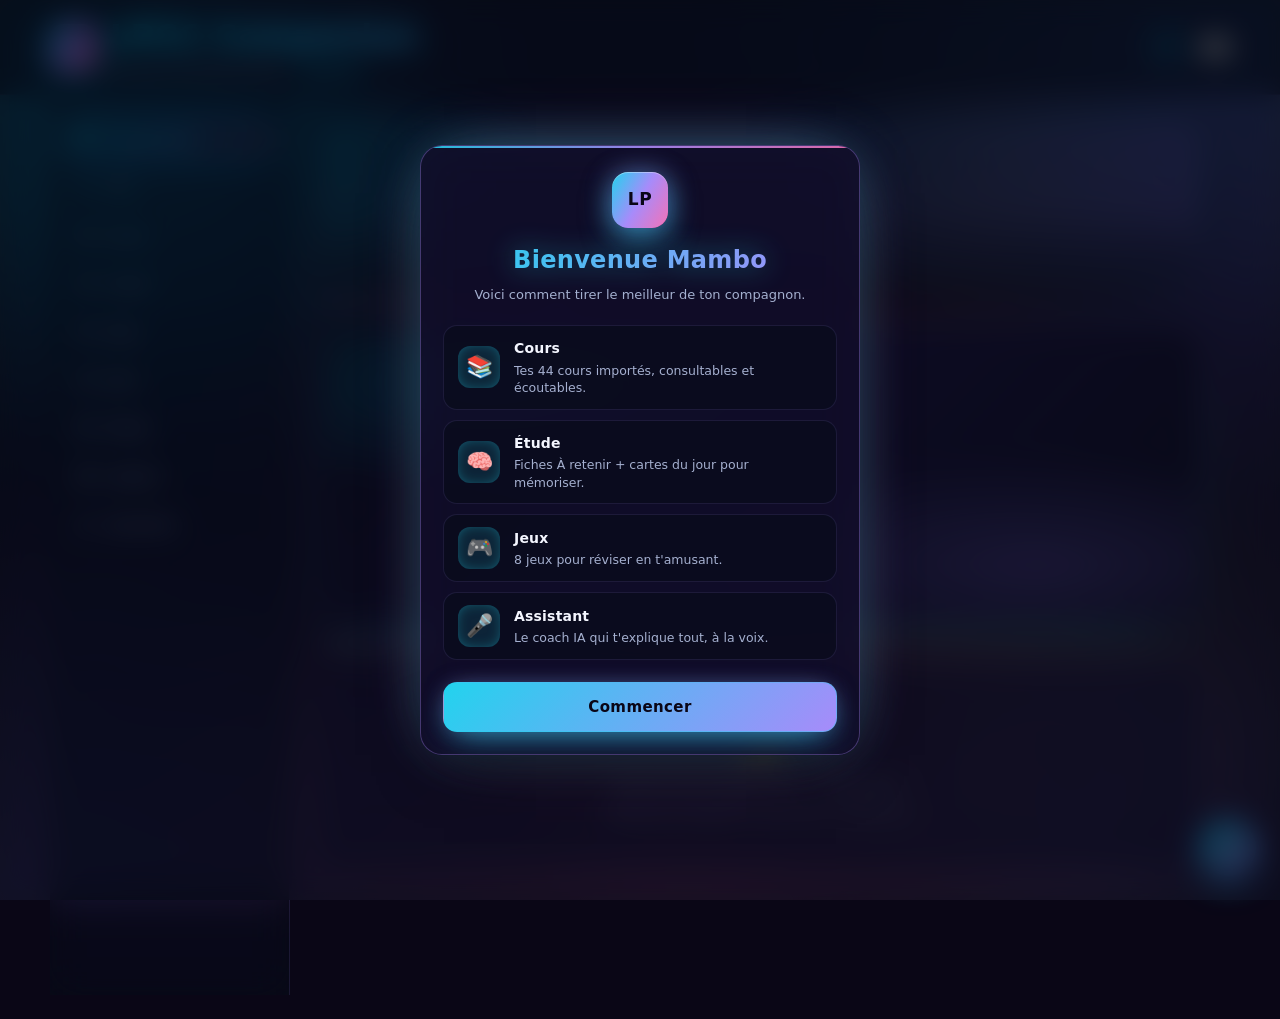
==== index.html @ bee1002f "feat: remplacer le hero SVG par un carrousel cinéma animé" ====
<!DOCTYPE html>
<html lang="fr">
<head>
<meta charset="UTF-8">
<meta name="viewport" content="width=device-width, initial-scale=1.0, viewport-fit=cover">
<meta name="theme-color" content="#070c17">
<title>LPCC Companion</title>
<link rel="stylesheet" href="style.css">
</head>
<body>

<div class="bg-fx" aria-hidden="true">
  <div class="aurora"></div>
  <div class="orb orb-1"></div>
  <div class="orb orb-2"></div>
  <div class="orb orb-3"></div>
  <div class="orb orb-4"></div>
  <div class="halo halo-1"></div>
  <div class="halo halo-2"></div>
  <div class="particles"></div>
</div>

<header>
  <div class="head-row">
    <div class="logo">LP</div>
    <div class="head-titles">
      <h1>LPCC Companion</h1>
      <div class="sub">
        <span id="todayDate">—</span>
        <span class="dot-sep">•</span>
        <span class="clock mono" id="clock">--:--:--</span>
      </div>
    </div>
    <button id="helpBtn" class="help-btn" title="Comment ça marche ?" aria-label="Comment ça marche ?">?</button>
    <button id="logoutBtn" class="logout-btn" title="Se déconnecter" aria-label="Se déconnecter">⏻</button>
  </div>
</header>

<!-- ============ MODALE BIENVENUE / GUIDE ============ -->
<div class="welcome-overlay" id="welcomeOverlay" aria-hidden="true">
  <div class="welcome-card" role="dialog" aria-modal="true" aria-labelledby="welcomeTitle">
    <div class="welcome-logo">LP</div>
    <h2 class="welcome-title" id="welcomeTitle">Bienvenue Mambo</h2>
    <p class="welcome-sub">Voici comment tirer le meilleur de ton compagnon.</p>
    <div class="welcome-steps">
      <div class="welcome-step">
        <div class="welcome-step-ico">📚</div>
        <div class="welcome-step-body">
          <div class="welcome-step-title">Cours</div>
          <div class="welcome-step-desc">Tes 44 cours importés, consultables et écoutables.</div>
        </div>
      </div>
      <div class="welcome-step">
        <div class="welcome-step-ico">🧠</div>
        <div class="welcome-step-body">
          <div class="welcome-step-title">Étude</div>
          <div class="welcome-step-desc">Fiches À retenir + cartes du jour pour mémoriser.</div>
        </div>
      </div>
      <div class="welcome-step">
        <div class="welcome-step-ico">🎮</div>
        <div class="welcome-step-body">
          <div class="welcome-step-title">Jeux</div>
          <div class="welcome-step-desc">8 jeux pour réviser en t'amusant.</div>
        </div>
      </div>
      <div class="welcome-step">
        <div class="welcome-step-ico">🎤</div>
        <div class="welcome-step-body">
          <div class="welcome-step-title">Assistant</div>
          <div class="welcome-step-desc">Le coach IA qui t'explique tout, à la voix.</div>
        </div>
      </div>
    </div>
    <button class="btn welcome-start" id="welcomeStartBtn">Commencer</button>
  </div>
</div>

<div class="app">
<nav>
  <div class="nav-inner">
    <button class="nav-btn active" data-tab="today">
      <span class="ni"><svg viewBox="0 0 24 24" fill="none" stroke="currentColor" stroke-width="1.8" stroke-linecap="round" stroke-linejoin="round"><rect x="4" y="3" width="16" height="14" rx="3"/><path d="M4 11h16"/><circle cx="8.5" cy="14" r="1"/><circle cx="15.5" cy="14" r="1"/><path d="M8 21l2-4M16 21l-2-4"/></svg></span>
      Aujourd'hui
    </button>
    <button class="nav-btn" data-tab="evening">
      <span class="ni"><svg viewBox="0 0 24 24" fill="none" stroke="currentColor" stroke-width="1.8" stroke-linecap="round" stroke-linejoin="round"><path d="M21 12.8A9 9 0 1 1 11.2 3a7 7 0 0 0 9.8 9.8z"/></svg></span>
      Soir
    </button>
    <button class="nav-btn" data-tab="courses">
      <span class="ni"><svg viewBox="0 0 24 24" fill="none" stroke="currentColor" stroke-width="1.8" stroke-linecap="round" stroke-linejoin="round"><path d="M4 5a2 2 0 0 1 2-2h12a2 2 0 0 1 2 2v14a2 2 0 0 1-2 2H6a2 2 0 0 1-2-2z"/><path d="M8 7h8M8 11h8M8 15h5"/></svg></span>
      Cours
    </button>
    <button class="nav-btn" data-tab="coach">
      <span class="ni"><svg viewBox="0 0 24 24" fill="none" stroke="currentColor" stroke-width="1.8" stroke-linecap="round" stroke-linejoin="round"><circle cx="12" cy="12" r="9"/><path d="M15.5 8.5l-2 5-5 2 2-5z"/></svg></span>
      Coach
    </button>
    <button class="nav-btn" data-tab="quiz">
      <span class="ni"><svg viewBox="0 0 24 24" fill="none" stroke="currentColor" stroke-width="1.8" stroke-linecap="round" stroke-linejoin="round"><path d="M9 9a3 3 0 1 1 4 2.8c-.8.4-1 1-1 1.7v.5"/><circle cx="12" cy="17.5" r=".6" fill="currentColor"/><circle cx="12" cy="12" r="9"/></svg></span>
      Quiz
    </button>
    <button class="nav-btn" data-tab="games">
      <span class="ni"><svg viewBox="0 0 24 24" fill="none" stroke="currentColor" stroke-width="1.8" stroke-linecap="round" stroke-linejoin="round"><rect x="2" y="7" width="20" height="11" rx="4"/><path d="M7 12h3M8.5 10.5v3"/><circle cx="16" cy="11" r=".8" fill="currentColor"/><circle cx="18" cy="13.5" r=".8" fill="currentColor"/></svg></span>
      Jeux
    </button>
    <button class="nav-btn" data-tab="etude">
      <span class="ni"><svg viewBox="0 0 24 24" fill="none" stroke="currentColor" stroke-width="1.8" stroke-linecap="round" stroke-linejoin="round"><path d="M4 5a2 2 0 0 1 2-2h12a2 2 0 0 1 2 2v14a2 2 0 0 1-2 2H6a2 2 0 0 1-2-2z"/><path d="M8 7h8M8 11h8M8 15h5"/></svg></span>
      Étude
    </button>
    <button class="nav-btn" data-tab="anglais">
      <span class="ni"><svg viewBox="0 0 24 24" fill="none" stroke="currentColor" stroke-width="1.8" stroke-linecap="round" stroke-linejoin="round"><circle cx="12" cy="12" r="9"/><path d="M3 12h18M12 3a14 14 0 0 1 0 18M12 3a14 14 0 0 0 0 18"/></svg></span>
      Anglais
    </button>
    <button class="nav-btn" data-tab="assistant">
      <span class="ni"><svg viewBox="0 0 24 24" fill="none" stroke="currentColor" stroke-width="1.8" stroke-linecap="round" stroke-linejoin="round"><path d="M21 11.5a8.4 8.4 0 0 1-9 8.4 9.9 9.9 0 0 1-3.8-.8L3 21l1.9-4.6A8.4 8.4 0 0 1 12 3.1a8.4 8.4 0 0 1 9 8.4z"/><path d="M8.5 11.5h.01M12 11.5h.01M15.5 11.5h.01"/></svg></span>
      Assistant
    </button>
  </div>
</nav>

<main>
  <!-- ============ AUJOURD'HUI ============ -->
  <section class="tab active" id="tab-today">
    <p class="tab-desc">Ton emploi du temps du jour, en direct.</p>
    <div id="heroZone"></div>
    <div class="cinema" id="cinemaHero">
      <div class="cinema-glow"></div>
      <div class="cinema-track">
        <div class="cine-slide">
          <div class="cine-hello" id="cineHello">Bonjour</div>
          <div class="cine-name">Mambo</div>
        </div>
        <div class="cine-slide">
          <div class="cine-big">BIENVENUE</div>
          <div class="cine-sub">sur LPCC Companion</div>
        </div>
        <div class="cine-slide">
          <div class="cine-big">LE BT EN TLT</div>
          <div class="cine-sub">doit être un succès</div>
        </div>
        <div class="cine-slide">
          <div class="cine-big">GDE</div>
          <div class="cine-sub">réussite au BT</div>
        </div>
        <div class="cine-slide cine-final">
          <div class="cine-motto">UNION · DISCIPLINE · MARASSE</div>
        </div>
      </div>
    </div>
    <p class="section-title">Ligne du jour</p>
    <div id="todayContent"></div>
  </section>

  <!-- ============ SOIR ============ -->
  <section class="tab" id="tab-evening">
    <p class="tab-desc">Prépare tes cours de demain en quelques minutes.</p>
    <div class="tomorrow-head">
      <div class="day" id="tomorrowDay">Demain</div>
      <div class="tag">Préparation</div>
    </div>
    <div id="eveningContent"></div>
  </section>

  <!-- ============ COURS ============ -->
  <section class="tab" id="tab-courses">
    <p class="tab-desc">Retrouve et lis tous tes cours importés.</p>
    <div class="search-wrap">
      <span class="ico"><svg viewBox="0 0 24 24" fill="none" stroke="currentColor" stroke-width="2" stroke-linecap="round" stroke-linejoin="round"><circle cx="11" cy="11" r="7"/><path d="M21 21l-4.3-4.3"/></svg></span>
      <input type="search" id="searchInput" placeholder="Rechercher une matière ou un sigle…" autocomplete="off">
    </div>
    <div id="coursesContent"></div>
  </section>

  <!-- ============ COACH ============ -->
  <section class="tab" id="tab-coach">
    <p class="tab-desc">Calcule tes taxes douanières et convertis les devises.</p>
    <p class="section-title">Simulateur de liquidation douanière</p>
    <div class="card">
      <div class="field">
        <label for="fob">Valeur FOB (FCFA)</label>
        <input type="number" id="fob" inputmode="decimal" placeholder="0" min="0">
      </div>
      <div class="grid-2">
        <div class="field">
          <label for="fret">Fret (FCFA)</label>
          <input type="number" id="fret" inputmode="decimal" placeholder="0" min="0">
        </div>
        <div class="field">
          <label for="assurance">Assurance (FCFA)</label>
          <input type="number" id="assurance" inputmode="decimal" placeholder="0" min="0">
        </div>
      </div>
      <button class="btn" id="calcBtn">Calculer</button>
      <button class="btn ghost" id="resetBtn">Réinitialiser</button>
      <div class="score-line">
        <span>Calculs effectués</span>
        <span><b id="calcCount">0</b></span>
      </div>
      <div class="result" id="dutyResult"></div>
    </div>

    <p class="section-title">Convertisseur FCFA</p>
    <div class="card">
      <div class="field">
        <label for="convAmount">Montant</label>
        <input type="number" id="convAmount" inputmode="decimal" placeholder="0" min="0">
      </div>
      <div class="grid-2">
        <div class="field">
          <label for="convFrom">Devise source</label>
          <input type="text" id="convFrom" value="EUR" readonly style="text-align:center">
        </div>
        <div class="field">
          <label for="convTo">Devise cible</label>
          <input type="text" id="convTo" value="FCFA" readonly style="text-align:center">
        </div>
      </div>
      <div class="grid-2">
        <button class="btn" id="convEurBtn" style="font-size:13px">EUR → FCFA</button>
        <button class="btn" id="convUsdBtn" style="font-size:13px">USD → FCFA</button>
      </div>
      <div class="conv-out" id="convOut" style="display:none">
        <div class="big" id="convBig">—</div>
        <div class="small" id="convSmall"></div>
      </div>
    </div>
  </section>

  <!-- ============ QUIZ ============ -->
  <section class="tab" id="tab-quiz">
    <p class="tab-desc">Teste-toi par matière et suis ta progression.</p>
    <p class="section-title">Quiz par matière</p>
    <div id="quizZone"></div>
  </section>

  <!-- ============ JEUX ============ -->
  <section class="tab" id="tab-games">
    <p class="tab-desc">8 jeux pour réviser en t'amusant.</p>
    <p class="section-title">Jeux</p>
    <div id="gamesContent"></div>
  </section>

  <!-- ============ ÉTUDE ============ -->
  <section class="tab" id="tab-etude">
    <p class="tab-desc">Fiches À retenir, cartes du jour et suivi de ta maîtrise.</p>
    <p class="section-title">Suivi</p>
    <div id="suiviZone"></div>

    <p class="section-title">Cartes — Répétition espacée</p>
    <div id="flashcardsZone"></div>

    <p class="section-title">Étude — À retenir</p>
    <div class="card">
      <div class="field">
        <label for="etudeMatiere">Matière</label>
        <select id="etudeMatiere" class="etude-select">
          <option value="">— Matière —</option>
        </select>
      </div>
      <div class="field">
        <label for="etudeCours">Cours</label>
        <select id="etudeCours" class="etude-select">
          <option value="">— Choisis un cours —</option>
        </select>
      </div>
    </div>
    <div id="etudeContent"></div>

    <p class="section-title">Cartes — Répétition espacée</p>
    <div class="card">
      <div class="flash-head">
        <div class="flash-info">
          <div class="flash-title">🃏 Cartes du jour</div>
          <div class="flash-sub" id="flashDueCount">—</div>
        </div>
        <button class="btn btn-ai flash-start" id="flashStartBtn">Commencer</button>
      </div>
    </div>
    <div id="flashcardsZone"></div>
  </section>

  <!-- ============ ANGLAIS ============ -->
  <section class="tab" id="tab-anglais">
    <p class="tab-desc">Vocabulaire visuel de la filière Transport &amp; Logistique.</p>
    <p class="section-title">Thèmes</p>
    <div class="vocab-themes" id="vocabThemes"></div>
    <div class="vocab-exo-bar">
      <button class="btn btn-ai" id="vocabExoBtn">🎯 Exercice</button>
      <div class="vocab-score" id="vocabScore">Score : <b>0</b> / 0</div>
    </div>
    <div id="vocabExoZone"></div>
    <div class="vocab-grid" id="vocabGrid"></div>
  </section>

  <!-- ============ ASSISTANT ============ -->
  <section class="tab" id="tab-assistant">
    <p class="tab-desc">Pose ta question au coach IA, à l'écrit ou à la voix.</p>
    <div class="assistant-head">
      <div class="assistant-title">
        <span class="assistant-ico"><svg viewBox="0 0 24 24" fill="none" stroke="currentColor" stroke-width="1.8" stroke-linecap="round" stroke-linejoin="round"><path d="M21 11.5a8.4 8.4 0 0 1-9 8.4 9.9 9.9 0 0 1-3.8-.8L3 21l1.9-4.6A8.4 8.4 0 0 1 12 3.1a8.4 8.4 0 0 1 9 8.4z"/><path d="M8.5 11.5h.01M12 11.5h.01M15.5 11.5h.01"/></svg></span>
        <div>
          <h2>Coach IA — DeepSeek</h2>
          <p>Pose ta question sur la filière Transport &amp; Logistique</p>
        </div>
      </div>
    </div>

    <div class="chat-card">
      <div class="chat-toolbar">
        <div class="vitesse-group" role="group" aria-label="Vitesse de lecture">
          <span class="vitesse-label">Voix off</span>
          <button class="vitesse-btn" data-vitesse="0.5">0,5×</button>
          <button class="vitesse-btn active" data-vitesse="1">1×</button>
          <button class="vitesse-btn" data-vitesse="2">2×</button>
        </div>
        <button class="stop-btn" id="chatStop" title="Arrêter la lecture" aria-label="Arrêter la lecture">⏹ Stop</button>
      </div>

      <div id="chatMessages" class="chat-messages" aria-live="polite"></div>

      <div class="chat-input-wrap">
        <textarea id="chatInput" rows="2" placeholder="Écris ta question… (Entrée pour envoyer, Maj+Entrée pour un saut de ligne)" autocomplete="off"></textarea>
        <button id="chatSend" class="chat-send" title="Envoyer" aria-label="Envoyer">➤</button>
      </div>
    </div>
  </section>
</main>
</div>

<script src="app.js"></script>
<button id="voixFlottante" class="voix-flottante" title="Écouter cette page">🔊</button>
</body>
</html>
---- style.css ----
:root{
    --bg:#0a0616;
    --bg-2:#120a24;
    --card:rgba(24,16,48,.62);
    --card-solid:#181030;
    --card-2:rgba(30,20,58,.72);
    --accent:#22d3ee;
    --accent-2:#a78bfa;
    --accent-3:#f472b6;
    --accent-4:#fbbf24;
    --accent-glow:rgba(34,211,238,.4);
    --text:#f4f6ff;
    --muted:#a5b0d0;
    --amber:#fbbf24;
    --green:#34d399;
    --rose:#f472b6;
    --line:rgba(167,139,250,.22);
    --line-soft:rgba(167,139,250,.12);
    --radius:22px;
    --radius-sm:14px;
    --mono:ui-monospace,SFMono-Regular,Menlo,Consolas,"Liberation Mono",monospace;
    --sans:system-ui,-apple-system,"Segoe UI",Roboto,Helvetica,Arial,sans-serif;
    --shadow:0 24px 60px -24px rgba(0,0,0,.75);
    --shadow-glow:0 0 40px rgba(34,211,238,.35);
    --grad-main:linear-gradient(120deg,#22d3ee 0%,#a78bfa 50%,#f472b6 100%);
    --grad-soft:linear-gradient(120deg,rgba(34,211,238,.18),rgba(167,139,250,.18),rgba(244,114,182,.18));
  }
  *{box-sizing:border-box;-webkit-tap-highlight-color:transparent}
  html,body{margin:0;padding:0}
  html{scroll-behavior:smooth}
  body{
    background:var(--bg);
    color:var(--text);
    font-family:var(--sans);
    font-size:15px;
    line-height:1.55;
    min-height:100vh;
    padding-bottom:calc(88px + env(safe-area-inset-bottom));
    background-image:
      radial-gradient(1000px 600px at 100% 0%,rgba(34,211,238,.22),transparent 60%),
      radial-gradient(900px 700px at 0% 100%,rgba(167,139,250,.22),transparent 60%),
      radial-gradient(700px 500px at 50% 45%,rgba(244,114,182,.14),transparent 65%),
      linear-gradient(120deg,#0a0616 0%,#120a24 25%,#1a0f33 50%,#120a24 75%,#0a0616 100%);
    background-size:100% 100%,100% 100%,100% 100%,400% 400%;
    background-attachment:fixed;
    animation:shiftBg 40s linear infinite;
    overflow-x:hidden;
  }
  /* Grille subtile en overlay */
  body::before{
    content:"";position:fixed;inset:0;z-index:0;pointer-events:none;
    background-image:
      linear-gradient(rgba(167,139,250,.05) 1px,transparent 1px),
      linear-gradient(90deg,rgba(167,139,250,.05) 1px,transparent 1px);
    background-size:48px 48px;
    mask-image:radial-gradient(circle at 50% 30%,#000 0%,transparent 75%);
    -webkit-mask-image:radial-gradient(circle at 50% 30%,#000 0%,transparent 75%);
    opacity:.6;
  }
  /* ===== Fond « wouah » : aurore + orbes + halos + particules ===== */
  .bg-fx{position:fixed;inset:0;z-index:0;pointer-events:none;overflow:hidden}

  /* Aurore boréale en dégradés flous */
  .aurora{
    position:absolute;inset:-25%;filter:blur(72px);opacity:.62;
    background:
      radial-gradient(42% 50% at 18% 22%,rgba(34,211,238,.5),transparent 62%),
      radial-gradient(38% 46% at 82% 28%,rgba(167,139,250,.5),transparent 62%),
      radial-gradient(46% 56% at 52% 82%,rgba(244,114,182,.46),transparent 62%),
      radial-gradient(30% 40% at 72% 66%,rgba(251,191,36,.22),transparent 62%);
    animation:auroraShift 20s ease-in-out infinite alternate;
  }
  @keyframes auroraShift{
    0%{transform:translate(-4%,-2%) scale(1) rotate(0deg)}
    50%{transform:translate(4%,4%) scale(1.16) rotate(3deg)}
    100%{transform:translate(-2%,3%) scale(1.07) rotate(-2deg)}
  }

  /* Orbes lumineux flous qui dérivent */
  .orb{position:absolute;border-radius:50%;filter:blur(70px);opacity:.5;will-change:transform}
  .orb-1{width:46vmax;height:46vmax;top:-12vmax;left:-8vmax;
    background:radial-gradient(circle,rgba(34,211,238,.5),transparent 70%);
    animation:orbFloat1 26s ease-in-out infinite}
  .orb-2{width:42vmax;height:42vmax;bottom:-12vmax;right:-8vmax;
    background:radial-gradient(circle,rgba(167,139,250,.48),transparent 70%);
    animation:orbFloat2 32s ease-in-out infinite}
  .orb-3{width:30vmax;height:30vmax;top:32%;left:56%;
    background:radial-gradient(circle,rgba(244,114,182,.42),transparent 70%);
    animation:orbFloat3 28s ease-in-out infinite}
  .orb-4{width:22vmax;height:22vmax;top:8%;right:12%;
    background:radial-gradient(circle,rgba(251,191,36,.28),transparent 70%);
    animation:orbFloat1 24s ease-in-out infinite reverse}
  @keyframes orbFloat1{0%,100%{transform:translate(0,0)}50%{transform:translate(6vmax,5vmax)}}
  @keyframes orbFloat2{0%,100%{transform:translate(0,0)}50%{transform:translate(-6vmax,-4vmax)}}
  @keyframes orbFloat3{0%,100%{transform:translate(0,0)}50%{transform:translate(-5vmax,6vmax)}}

  /* Anneaux pulsants */
  .halo{position:absolute;border-radius:50%;border:1px solid rgba(167,139,250,.32);opacity:0}
  .halo-1{width:36vmax;height:36vmax;top:16%;left:-12vmax;animation:haloPulse 9s ease-in-out infinite}
  .halo-2{width:30vmax;height:30vmax;bottom:8%;right:-10vmax;animation:haloPulse 11s ease-in-out infinite 1.6s}
  @keyframes haloPulse{0%,100%{opacity:0;transform:scale(.82)}50%{opacity:.55;transform:scale(1.06)}}

  /* Particules lumineuses (2 couches de profondeur) */
  .particles{
    position:absolute;inset:0;pointer-events:none;opacity:.3;
    background-image:
      radial-gradient(2px 2px at 20% 80%,rgba(34,211,238,.95),transparent 55%),
      radial-gradient(1.5px 1.5px at 70% 58%,rgba(167,139,250,.92),transparent 55%),
      radial-gradient(1.5px 1.5px at 40% 28%,rgba(244,114,182,.9),transparent 55%),
      radial-gradient(2px 2px at 85% 18%,rgba(34,211,238,.88),transparent 55%),
      radial-gradient(1px 1px at 10% 50%,rgba(167,139,250,.85),transparent 55%),
      radial-gradient(1.5px 1.5px at 55% 92%,rgba(244,114,182,.9),transparent 55%),
      radial-gradient(1px 1px at 30% 12%,rgba(34,211,238,.82),transparent 55%),
      radial-gradient(2px 2px at 92% 68%,rgba(167,139,250,.86),transparent 55%),
      radial-gradient(1px 1px at 62% 42%,rgba(251,191,36,.7),transparent 55%),
      radial-gradient(1.5px 1.5px at 15% 68%,rgba(34,211,238,.7),transparent 55%);
    background-size:180% 180%;
    animation:particlesDrift 46s linear infinite;
  }
  @keyframes particlesDrift{
    0%{transform:translate3d(0,0,0);background-position:0% 0%}
    50%{transform:translate3d(-1.5%,-2.2%,0)}
    100%{transform:translate3d(0,0,0);background-position:100% 100%}
  }
  @keyframes shiftBg{
    0%{background-position:0% 50%,0% 50%,0% 50%,0% 50%}
    100%{background-position:0% 50%,0% 50%,0% 50%,200% 50%}
  }
  .mono{font-family:var(--mono);font-variant-numeric:tabular-nums}

  /* ---------- Header ---------- */
  header{
    position:sticky;top:0;z-index:50;
    background:rgba(7,12,23,.72);
    backdrop-filter:blur(18px) saturate(140%);
    -webkit-backdrop-filter:blur(18px) saturate(140%);
    border-bottom:1px solid var(--line-soft);
    padding:calc(12px + env(safe-area-inset-top)) 16px 12px;
  }
  .head-row{display:flex;align-items:center;gap:14px;max-width:1180px;margin:0 auto}
  .logo{
    width:46px;height:46px;flex:0 0 46px;border-radius:14px;
    display:grid;place-items:center;
    background:var(--grad-main);
    color:#0a0616;font-weight:800;letter-spacing:.5px;font-size:15px;
    box-shadow:0 8px 28px rgba(34,211,238,.45),0 0 24px rgba(167,139,250,.35),inset 0 1px 0 rgba(255,255,255,.35);
    position:relative;overflow:hidden;
  }
  .logo::after{
    content:"";position:absolute;inset:0;
    background:linear-gradient(120deg,transparent 30%,rgba(255,255,255,.35) 50%,transparent 70%);
    transform:translateX(-100%);
    animation:shimmer 4s ease-in-out infinite;
  }
  .head-titles{flex:1;min-width:0}
  .head-titles h1{
    margin:0;font-size:clamp(22px,3.4vw,32px);font-weight:800;letter-spacing:.3px;
    background:var(--grad-main);
    background-size:200% auto;
    -webkit-background-clip:text;background-clip:text;
    -webkit-text-fill-color:transparent;
    animation:gradientText 8s linear infinite;
    filter:drop-shadow(0 0 14px rgba(34,211,238,.45)) drop-shadow(0 0 28px rgba(167,139,250,.3));
  }
  /* Titre hero avec lueur néon + shimmer */
  .hero-title{
    position:relative;display:inline-block;
    background:var(--grad-main);
    background-size:200% auto;
    -webkit-background-clip:text;background-clip:text;
    -webkit-text-fill-color:transparent;
    animation:gradientText 8s linear infinite;
    filter:drop-shadow(0 0 16px rgba(34,211,238,.5)) drop-shadow(0 0 32px rgba(244,114,182,.3));
  }
  .hero-title::after{
    content:"";position:absolute;inset:0;pointer-events:none;
    background:linear-gradient(110deg,transparent 30%,rgba(255,255,255,.7) 50%,transparent 70%);
    background-size:200% 100%;
    -webkit-background-clip:text;background-clip:text;
    -webkit-text-fill-color:transparent;
    animation:shimmer 6s linear infinite;
  }
  /* Classe utilitaire de lueur */
  .glow{
    box-shadow:0 0 20px rgba(34,211,238,.5),0 0 44px rgba(167,139,250,.3);
  }
  /* Révélation progressive */
  .reveal{
    opacity:0;transform:translateY(12px);
    transition:opacity .6s ease,transform .6s cubic-bezier(.2,.7,.2,1);
  }
  .reveal.active{opacity:1;transform:none}
  .head-titles .sub{font-size:12px;color:var(--muted);display:flex;gap:8px;align-items:center;flex-wrap:wrap;margin-top:2px}
  .clock{color:var(--accent);font-weight:600;text-shadow:0 0 14px rgba(34,211,238,.7)}
  .dot-sep{opacity:.4}

  /* ---------- Layout ---------- */
  .app{max-width:1180px;margin:0 auto;display:block}
  main{padding:20px 16px 8px;position:relative;z-index:1}
  .tab{display:none}
  .tab.active{display:block}
  .tab.active > *{animation:fadeInUp .5s cubic-bezier(.2,.7,.2,1) both}
  .tab.active > *:nth-child(1){animation-delay:0ms}
  .tab.active > *:nth-child(2){animation-delay:60ms}
  .tab.active > *:nth-child(3){animation-delay:120ms}
  .tab.active > *:nth-child(4){animation-delay:180ms}
  .tab.active > *:nth-child(5){animation-delay:240ms}
  .tab.active > *:nth-child(6){animation-delay:300ms}
  .tab.active > *:nth-child(7){animation-delay:360ms}
  .tab.active > *:nth-child(8){animation-delay:420ms}

  @keyframes fadeInUp{from{opacity:0;transform:translateY(14px)}to{opacity:1;transform:none}}
  @keyframes shimmer{0%{transform:translateX(-100%)}60%,100%{transform:translateX(100%)}}
  @keyframes shimmerText{to{background-position:200% center}}
  @keyframes gradientText{0%{background-position:0% 50%}50%{background-position:100% 50%}100%{background-position:0% 50%}}
  @keyframes pulseGlow{
    0%,100%{box-shadow:0 0 0 0 rgba(34,211,238,.6),0 0 22px rgba(34,211,238,.45),0 0 40px rgba(167,139,250,.3)}
    50%{box-shadow:0 0 0 12px rgba(34,211,238,0),0 0 34px rgba(34,211,238,.7),0 0 60px rgba(167,139,250,.45)}
  }
  @keyframes pulseRing{
    0%{box-shadow:0 0 0 0 rgba(34,211,238,.55),0 0 0 0 rgba(167,139,250,.4)}
    70%{box-shadow:0 0 0 14px rgba(34,211,238,0),0 0 0 22px rgba(167,139,250,0)}
    100%{box-shadow:0 0 0 0 rgba(34,211,238,0),0 0 0 0 rgba(167,139,250,0)}
  }
  @keyframes float{0%,100%{transform:translateY(0)}50%{transform:translateY(-6px)}}
  @keyframes wave{0%{transform:translateX(0)}100%{transform:translateX(-50%)}}
  @keyframes railDot{
    0%{top:0;opacity:0}
    10%{opacity:1}
    90%{opacity:1}
    100%{top:100%;opacity:0}
  }
  @keyframes gradientShift{0%{background-position:0% 50%}50%{background-position:100% 50%}100%{background-position:0% 50%}}

  .section-title{
    font-size:11px;text-transform:uppercase;letter-spacing:2px;
    color:var(--muted);margin:0 0 14px;font-weight:600;
    display:flex;align-items:center;gap:10px;
  }
  .section-title::after{
    content:"";flex:1;height:1px;
    background:linear-gradient(90deg,var(--line),transparent);
  }

  .card{
    background:var(--card);
    backdrop-filter:blur(18px) saturate(1.4);
    -webkit-backdrop-filter:blur(18px) saturate(1.4);
    border:1px solid rgba(167,139,250,.25);
    border-radius:var(--radius);
    padding:18px;
    margin-bottom:16px;
    box-shadow:var(--shadow);
    transition:transform 240ms cubic-bezier(.2,.7,.2,1),box-shadow 240ms,border-color 240ms;
    position:relative;
    overflow:hidden;
  }
  .card::before{
    content:"";position:absolute;left:0;right:0;top:0;height:2px;pointer-events:none;
    background:var(--grad-main);
    opacity:.85;
  }
  /* Liseré lumineux en dégradé, révélé au survol */
  .card::after{
    content:"";position:absolute;inset:0;pointer-events:none;
    background:radial-gradient(600px 220px at 0% 0%,rgba(34,211,238,.08),transparent 60%);
    opacity:0;transition:opacity 240ms ease;
  }
  .card:hover{
    transform:translateY(-5px);
    border-color:rgba(34,211,238,.45);
    box-shadow:0 24px 50px -22px rgba(34,211,238,.55),0 0 40px -10px rgba(167,139,250,.35),var(--shadow);
  }
  .card:hover::after{opacity:1}

  /* ---------- Hero ---------- */
  .hero{
    position:relative;
    border-radius:22px;
    overflow:hidden;
    margin-bottom:22px;
    border:1px solid var(--line);
    background:linear-gradient(160deg,rgba(34,211,238,.18),rgba(167,139,250,.14) 45%,rgba(24,16,48,.7) 75%);
    box-shadow:var(--shadow),0 0 60px -20px rgba(34,211,238,.55),0 0 80px -30px rgba(244,114,182,.4);
  }
  .hero svg{display:block;width:100%;height:auto}
  .hero-overlay{
    position:absolute;inset:0;
    display:flex;flex-direction:column;justify-content:flex-end;
    padding:20px 22px;
    background:linear-gradient(180deg,transparent 40%,rgba(7,12,23,.85) 100%);
    pointer-events:none;
  }
  .hero-overlay .eyebrow{
    font-size:10.5px;letter-spacing:2.5px;text-transform:uppercase;
    color:var(--accent);font-weight:700;margin-bottom:6px;
    text-shadow:0 0 14px rgba(34,211,238,.8);
  }
  .hero-overlay h2{
    margin:0;font-size:clamp(20px,4vw,28px);font-weight:300;letter-spacing:.5px;
    line-height:1.15;
  }
  .hero-overlay h2 b{
    font-weight:800;
    background:var(--grad-main);
    background-size:200% auto;
    -webkit-background-clip:text;background-clip:text;
    -webkit-text-fill-color:transparent;
    animation:gradientText 8s linear infinite;
    filter:drop-shadow(0 0 16px rgba(34,211,238,.6));
  }
  .hero-overlay p{margin:6px 0 0;font-size:12.5px;color:var(--muted)}

  /* ---------- Metro timeline ---------- */
  .metro{position:relative;padding-left:0}
  .metro-rail{
    position:absolute;left:64px;top:8px;bottom:8px;width:2px;
    background:linear-gradient(180deg,transparent,rgba(34,211,238,.5),rgba(167,139,250,.6),rgba(244,114,182,.5),transparent);
    border-radius:2px;overflow:hidden;
  }
  .metro-rail::after{
    content:"";position:absolute;left:-3px;width:8px;height:8px;border-radius:50%;
    background:var(--accent);
    box-shadow:0 0 14px 4px rgba(34,211,238,.9),0 0 24px 6px rgba(167,139,250,.5);
    animation:railDot 6s linear infinite;
  }
  .stop{
    position:relative;display:grid;
    grid-template-columns:52px 24px 1fr;
    gap:0 10px;align-items:start;
    padding:10px 0;
  }
  .stop .time{
    font-family:var(--mono);font-size:12.5px;color:var(--muted);
    text-align:right;padding-top:4px;line-height:1.35;
  }
  .stop .time .end{display:block;opacity:.55;font-size:11px}
  .stop .node{position:relative;display:grid;place-items:center;padding-top:5px}
  .stop .node .ring{
    width:14px;height:14px;border-radius:50%;
    background:var(--card-solid);border:2px solid #2a3a5c;
    position:relative;z-index:2;transition:.3s;
  }
  .stop .body{
    background:var(--card-2);
    backdrop-filter:blur(10px);
    -webkit-backdrop-filter:blur(10px);
    border:1px solid var(--line-soft);
    border-radius:14px;
    padding:12px 14px;
    transition:transform .3s,border-color .3s,box-shadow .3s;
  }
  .stop .body:hover{transform:translateY(-2px);border-color:rgba(34,211,238,.4);box-shadow:0 10px 26px -14px rgba(34,211,238,.5)}
  .stop .subject{font-weight:600;font-size:14.5px;letter-spacing:.2px;display:flex;align-items:center;gap:8px}
  .stop .subject svg{width:16px;height:16px;flex:0 0 16px;color:var(--accent);opacity:.85}
  .stop .teacher{font-size:12.5px;color:var(--muted);margin-top:3px}
  .stop .badge{
    display:inline-block;font-size:10px;font-weight:700;letter-spacing:.8px;
    padding:3px 9px;border-radius:999px;margin-top:8px;
    background:rgba(34,211,238,.14);color:var(--accent);
    border:1px solid rgba(34,211,238,.3);
  }

  .stop.past .body{opacity:.45;filter:saturate(.4)}
  .stop.past .ring{background:#1a2540;border-color:#2a3a5c}
  .stop.past .time{opacity:.5}

  .stop.current .body{
    border-color:rgba(34,211,238,.6);
    background:linear-gradient(180deg,rgba(34,211,238,.14),rgba(167,139,250,.06));
    box-shadow:0 0 0 1px rgba(34,211,238,.2),0 14px 40px -14px rgba(34,211,238,.7),0 0 30px -10px rgba(167,139,250,.5);
  }
  .stop.current .ring{
    background:var(--accent);border-color:var(--accent);
    box-shadow:
      0 0 0 4px rgba(34,211,238,.2),
      0 0 14px 3px rgba(34,211,238,.8),
      0 0 30px 8px rgba(167,139,250,.5),
      0 0 52px 12px rgba(244,114,182,.25);
    animation:pulseGlow 2.2s ease-in-out infinite,pulseRing 2.2s ease-out infinite;
  }
  .stop.current .subject{color:var(--accent);text-shadow:0 0 16px rgba(34,211,238,.7)}

  .empty{
    text-align:center;color:var(--muted);padding:40px 16px;
    border:1px dashed var(--line);border-radius:var(--radius);
    background:var(--card);
    backdrop-filter:blur(10px);
  }
  .empty .big{font-size:36px;margin-bottom:10px;animation:float 4s ease-in-out infinite}

  /* ---------- Soir ---------- */
  .tomorrow-head{
    display:flex;align-items:center;justify-content:space-between;gap:10px;
    margin-bottom:16px;
  }
  .tomorrow-head .day{font-size:20px;font-weight:300;letter-spacing:.3px}
  .tomorrow-head .day b{
    font-weight:800;
    background:var(--grad-main);
    background-size:200% auto;
    -webkit-background-clip:text;background-clip:text;
    -webkit-text-fill-color:transparent;
    animation:gradientText 8s linear infinite;
  }
  .tomorrow-head .tag{
    font-size:10.5px;font-weight:700;letter-spacing:1.2px;text-transform:uppercase;
    color:var(--amber);background:rgba(251,191,36,.12);
    border:1px solid rgba(251,191,36,.25);
    padding:5px 12px;border-radius:999px;
  }
  .fiche h3{
    margin:0 0 10px;font-size:15px;font-weight:600;
    display:flex;align-items:center;gap:10px;
  }
  .fiche h3 svg{width:20px;height:20px;color:var(--accent);flex:0 0 20px}
  .fiche .meta{font-size:12px;color:var(--muted);margin-bottom:10px;font-family:var(--mono)}
  .fiche ul{margin:0;padding-left:18px;color:var(--muted);font-size:13.5px}
  .fiche li{margin:5px 0}
  .fiche li::marker{color:var(--accent)}

  /* ---------- Cours ---------- */
  .search-wrap{position:relative;margin-bottom:18px}
  .search-wrap input{
    width:100%;padding:14px 16px 14px 46px;
    background:var(--card);backdrop-filter:blur(12px);
    border:1px solid var(--line);
    border-radius:14px;color:var(--text);font-size:15px;outline:none;
    transition:.25s;font-family:var(--sans);
  }
  .search-wrap input:focus{
    border-color:rgba(34,211,238,.7);
    box-shadow:0 0 0 3px rgba(34,211,238,.15),0 0 28px -6px rgba(34,211,238,.55);
  }
  .search-wrap .ico{
    position:absolute;left:16px;top:50%;transform:translateY(-50%);
    color:var(--muted);pointer-events:none;display:grid;place-items:center;
  }
  .search-wrap .ico svg{width:18px;height:18px}
  .level-group{margin-bottom:22px}
  .level-head{display:flex;align-items:center;gap:10px;margin-bottom:12px}
  .level-pill{
    font-size:10.5px;font-weight:800;letter-spacing:1px;
    padding:4px 12px;border-radius:999px;
  }
  .lvl-3{background:rgba(34,211,238,.14);color:var(--accent);border:1px solid rgba(34,211,238,.35)}
  .lvl-2{background:rgba(251,191,36,.14);color:var(--amber);border:1px solid rgba(251,191,36,.35)}
  .lvl-1{background:rgba(244,114,182,.14);color:var(--rose);border:1px solid rgba(244,114,182,.35)}
  .level-head .count{font-size:12px;color:var(--muted);font-family:var(--mono)}
  .subject-list{display:grid;gap:10px}
  .subject-item{
    display:flex;align-items:center;gap:12px;
    background:var(--card);backdrop-filter:blur(10px);
    border:1px solid var(--line-soft);
    border-radius:14px;padding:12px 14px;
    transition:transform .25s,border-color .25s,box-shadow .25s;
  }
  .subject-item:hover{
    border-color:rgba(34,211,238,.45);
    transform:translateY(-3px);
    box-shadow:0 14px 34px -14px rgba(34,211,238,.6),0 0 24px -10px rgba(167,139,250,.4);
  }
  .subject-item .ico{
    width:32px;height:32px;flex:0 0 32px;border-radius:10px;
    display:grid;place-items:center;
    background:rgba(34,211,238,.12);
    color:var(--accent);
    box-shadow:inset 0 0 12px -4px rgba(34,211,238,.5);
  }
  .subject-item .ico svg{width:18px;height:18px}
  .subject-item .name{font-size:14px;font-weight:500;letter-spacing:.2px}

  /* ---------- Cours importés ---------- */
  .cours-group{margin-bottom:22px}
  .cours-group-head{
    display:flex;align-items:center;gap:10px;margin-bottom:12px;
  }
  .cours-group-ico{
    width:30px;height:30px;flex:0 0 30px;border-radius:10px;
    display:grid;place-items:center;
    background:rgba(34,211,238,.12);color:var(--accent);
    box-shadow:inset 0 0 12px -4px rgba(34,211,238,.5);
  }
  .cours-group-ico svg{width:17px;height:17px}
  .cours-group-title{
    font-size:14px;font-weight:700;letter-spacing:.3px;
    color:var(--text);
  }
  .cours-group-count{
    font-family:var(--mono);font-size:11.5px;color:var(--muted);
    background:rgba(167,139,250,.12);
    border:1px solid var(--line-soft);
    padding:2px 9px;border-radius:999px;
  }
  .cours-list{display:grid;gap:10px}
  .cours-card{
    display:block;width:100%;text-align:left;
    background:var(--card);backdrop-filter:blur(10px);
    -webkit-backdrop-filter:blur(10px);
    border:1px solid var(--line-soft);
    border-radius:14px;padding:13px 15px;
    color:var(--text);font-family:inherit;cursor:pointer;
    transition:transform .25s,border-color .25s,box-shadow .25s;
  }
  .cours-card:hover{
    border-color:rgba(34,211,238,.5);
    transform:translateY(-2px);
    box-shadow:0 14px 34px -14px rgba(34,211,238,.6),0 0 24px -10px rgba(167,139,250,.4);
  }
  .cours-card-top{
    display:flex;align-items:center;justify-content:space-between;gap:10px;
  }
  .cours-file{
    font-size:14px;font-weight:600;letter-spacing:.2px;
    overflow:hidden;text-overflow:ellipsis;white-space:nowrap;
  }
  .cours-card-meta{
    display:flex;align-items:center;justify-content:space-between;gap:10px;
    margin-top:6px;font-size:12px;color:var(--muted);
  }
  .cours-matiere{font-family:var(--mono);font-size:11.5px}
  .cours-size{font-family:var(--mono);font-size:11.5px;color:var(--accent);opacity:.85}

  /* Lecteur de cours */
  .cours-reader{
    background:var(--card);
    backdrop-filter:blur(18px) saturate(1.4);
    -webkit-backdrop-filter:blur(18px) saturate(1.4);
    border:1px solid rgba(167,139,250,.25);
    border-radius:var(--radius);
    padding:18px;
    box-shadow:var(--shadow);
    position:relative;
    overflow:hidden;
  }
  .cours-reader::before{
    content:"";position:absolute;left:0;right:0;top:0;height:2px;
    background:var(--grad-main);opacity:.85;pointer-events:none;
  }
  .cours-reader-head{
    display:flex;align-items:center;justify-content:space-between;gap:10px;
    margin-bottom:16px;
  }
  .cours-reader-head .btn{width:auto;padding:10px 16px;font-size:13px;margin:0}
  .cours-reader-head .btn.ghost{margin-top:0}
  .cours-reader-title{margin-bottom:16px}
  .cours-reader-title h2{
    margin:8px 0 4px;font-size:clamp(18px,3vw,22px);font-weight:800;
    letter-spacing:.2px;line-height:1.25;
  }
  .cours-reader-meta{font-size:12px;color:var(--muted);font-family:var(--mono)}
  .cours-reader-text{
    margin:0;
    max-width:70ch;
    white-space:pre-wrap;
    word-wrap:break-word;
    font-family:var(--sans);
    font-size:14.5px;
    line-height:1.7;
    color:var(--text);
    background:rgba(7,12,23,.5);
    border:1px solid var(--line-soft);
    border-radius:14px;
    padding:18px;
    overflow-x:auto;
  }

  .sigles-grid{display:grid;grid-template-columns:1fr;gap:10px}
  .sigle{
    background:var(--card);backdrop-filter:blur(10px);
    border:1px solid var(--line-soft);
    border-radius:14px;padding:12px 14px;
    transition:transform .25s,border-color .25s;
  }
  .sigle:hover{transform:translateY(-2px);border-color:rgba(34,211,238,.4);box-shadow:0 10px 26px -14px rgba(34,211,238,.5)}
  .sigle .code{
    font-family:var(--mono);font-weight:700;color:var(--accent);
    font-size:13px;letter-spacing:.5px;
    text-shadow:0 0 14px rgba(34,211,238,.6);
  }
  .sigle .def{font-size:13px;color:var(--muted);margin-top:3px}

  /* ---------- Coach ---------- */
  .field{margin-bottom:14px}
  .field label{
    display:block;font-size:11px;color:var(--muted);
    margin-bottom:7px;font-weight:600;letter-spacing:1px;text-transform:uppercase;
  }
  .field input{
    width:100%;padding:13px 15px;
    background:rgba(7,12,23,.6);border:1px solid var(--line-soft);
    border-radius:12px;color:var(--text);font-size:15px;
    font-family:var(--mono);outline:none;transition:.25s;
  }
  .field input:focus{
    border-color:rgba(34,211,238,.7);
    box-shadow:0 0 0 3px rgba(34,211,238,.15),0 0 24px -6px rgba(34,211,238,.55);
  }
  .grid-2{display:grid;grid-template-columns:1fr 1fr;gap:12px}

  .btn{
    width:100%;padding:15px;border:1px solid rgba(34,211,238,.4);border-radius:14px;
    background:linear-gradient(135deg,#22d3ee,#a78bfa,#f472b6);
    background-size:200% 200%;
    color:#0a0616;font-weight:800;font-size:15px;letter-spacing:.4px;
    cursor:pointer;transition:transform 220ms,box-shadow 220ms,background-position 600ms;
    box-shadow:0 12px 34px -10px rgba(34,211,238,.7),0 0 24px -8px rgba(167,139,250,.6);
    font-family:var(--sans);
  }
  .btn:hover{
    background-position:100% 50%;
    box-shadow:0 14px 44px -8px rgba(34,211,238,.9),0 0 32px rgba(167,139,250,.7),0 0 48px rgba(244,114,182,.4);
    transform:translateY(-2px);
  }
  .btn:active{transform:scale(.98)}
  .btn.ghost{
    background:transparent;color:var(--muted);
    border:1px solid var(--line-soft);box-shadow:none;font-weight:600;
    margin-top:10px;
  }
  .btn.ghost:hover{border-color:rgba(34,211,238,.5);color:var(--text);box-shadow:0 0 20px -8px rgba(34,211,238,.5)}

  .result{margin-top:18px;display:none}
  .result.show{display:block;animation:fadeInUp .4s ease both}
  .result-row{
    display:flex;justify-content:space-between;align-items:baseline;
    padding:10px 0;border-bottom:1px dashed var(--line-soft);
    font-size:13.5px;
  }
  .result-row:last-child{border-bottom:none}
  .result-row .k{color:var(--muted)}
  .result-row .v{font-family:var(--mono);font-weight:600}
  .result-row.total{
    margin-top:8px;padding-top:16px;border-top:1px solid var(--line);
    border-bottom:none;
  }
  .result-row.total .k{color:var(--text);font-weight:700;font-size:14px}
  .result-row.total .v{color:var(--accent);font-size:19px;font-weight:800;text-shadow:0 0 18px rgba(34,211,238,.7)}
  .result-row .v.amber{color:var(--amber)}
  .result-row .v.green{color:var(--green)}
  .result-row .v.rose{color:var(--rose)}

  .conv-out{
    margin-top:16px;background:rgba(10,6,22,.6);border:1px solid var(--line);
    border-radius:14px;padding:18px;text-align:center;
    box-shadow:inset 0 0 40px -10px rgba(34,211,238,.3),inset 0 0 60px -20px rgba(167,139,250,.3);
  }
  .conv-out .big{font-family:var(--mono);font-size:24px;font-weight:800;color:var(--accent);text-shadow:0 0 22px rgba(34,211,238,.7)}
  .conv-out .small{font-size:12px;color:var(--muted);margin-top:6px;font-family:var(--mono)}

  .score-line{
    display:flex;align-items:center;justify-content:space-between;
    font-size:12px;color:var(--muted);margin-top:12px;
  }
  .score-line b{color:var(--green);font-family:var(--mono)}

  /* ---------- Quiz ---------- */
  .quiz-selector{
    display:grid;grid-template-columns:1fr;gap:10px;
  }
  .quiz-mat-btn{
    display:flex;align-items:center;justify-content:space-between;gap:12px;
    background:var(--card);backdrop-filter:blur(10px);
    border:1px solid var(--line-soft);
    border-radius:14px;padding:14px 16px;
    color:var(--text);font-family:inherit;font-size:14px;font-weight:600;
    cursor:pointer;transition:transform .25s,border-color .25s,box-shadow .25s;
    text-align:left;
  }
  .quiz-mat-btn:hover{
    border-color:rgba(34,211,238,.5);
    transform:translateY(-2px);
    box-shadow:0 14px 34px -14px rgba(34,211,238,.6),0 0 24px -10px rgba(167,139,250,.4);
  }
  .quiz-mat-btn .qm-name{letter-spacing:.3px}
  .quiz-mat-btn .qm-best{
    font-family:var(--mono);font-size:11.5px;color:var(--muted);font-weight:500;
  }

  .quiz-head{
    display:flex;align-items:center;justify-content:space-between;
    margin-bottom:10px;
  }
  .quiz-head .quiz-mat{
    font-size:11px;font-weight:800;letter-spacing:1.2px;text-transform:uppercase;
    color:var(--accent);background:rgba(34,211,238,.14);
    border:1px solid rgba(34,211,238,.35);
    padding:4px 12px;border-radius:999px;
  }
  .quiz-head .quiz-score{font-size:12.5px;color:var(--muted);font-family:var(--mono)}
  .quiz-head .quiz-score b{color:var(--green)}

  .quiz-progress{
    height:6px;border-radius:999px;overflow:hidden;
    background:rgba(148,163,184,.15);margin-bottom:16px;
  }
  .quiz-progress-bar{
    height:100%;border-radius:999px;
    background:var(--grad-main);
    background-size:200% auto;
    box-shadow:0 0 16px rgba(34,211,238,.7),0 0 24px rgba(167,139,250,.4);
    transition:width .4s cubic-bezier(.2,.7,.2,1);
    animation:gradientText 4s linear infinite;
  }

  .quiz-card{
    background:var(--card);
    backdrop-filter:blur(18px) saturate(1.4);
    -webkit-backdrop-filter:blur(18px) saturate(1.4);
    border:1px solid rgba(167,139,250,.25);
    border-radius:var(--radius);
    padding:18px;
    box-shadow:var(--shadow);
    position:relative;
    overflow:hidden;
  }
  .quiz-card::before{
    content:"";position:absolute;left:0;right:0;top:0;height:2px;
    background:var(--grad-main);opacity:.85;pointer-events:none;
  }
  .quiz-qnum{
    font-size:11px;text-transform:uppercase;letter-spacing:1.5px;
    color:var(--muted);font-weight:600;margin-bottom:8px;
  }
  .quiz-question{
    font-size:16px;font-weight:600;line-height:1.4;margin-bottom:16px;
    letter-spacing:.2px;
  }
  .quiz-options{display:grid;gap:10px}
  .quiz-opt{
    width:100%;text-align:left;
    background:rgba(7,12,23,.6);
    border:1px solid var(--line-soft);
    border-radius:12px;padding:13px 15px;
    color:var(--text);font-family:inherit;font-size:14px;
    cursor:pointer;transition:.2s;
  }
  .quiz-opt:hover:not(:disabled){
    border-color:rgba(34,211,238,.6);
    background:rgba(34,211,238,.08);
    box-shadow:0 0 20px -8px rgba(34,211,238,.5);
  }
  .quiz-opt:disabled{cursor:default}
  .quiz-opt.good{
    border-color:rgba(52,211,153,.7);
    background:rgba(52,211,153,.14);
    color:var(--green);
    box-shadow:0 0 20px -6px rgba(52,211,153,.6);
  }
  .quiz-opt.bad{
    border-color:rgba(251,113,133,.7);
    background:rgba(251,113,133,.14);
    color:var(--rose);
    box-shadow:0 0 20px -6px rgba(251,113,133,.6);
  }

  .quiz-feedback{display:none;margin-top:16px}
  .quiz-feedback.show{display:block;animation:fadeInUp .35s ease both}
  .quiz-fb-title{font-weight:700;font-size:14px;margin-bottom:6px}
  .quiz-fb-title.ok{color:var(--green)}
  .quiz-fb-title.ko{color:var(--rose)}
  .quiz-fb-exp{
    font-size:13px;color:var(--muted);line-height:1.5;
    padding:10px 12px;border-radius:10px;
    background:rgba(7,12,23,.5);border:1px solid var(--line-soft);
  }
  .quiz-next{margin-top:14px}

  .quiz-result{
    text-align:center;
    background:var(--card);
    backdrop-filter:blur(18px) saturate(1.4);
    -webkit-backdrop-filter:blur(18px) saturate(1.4);
    border:1px solid rgba(167,139,250,.3);
    border-radius:var(--radius);
    padding:28px 20px;
    box-shadow:var(--shadow),0 0 60px -20px rgba(34,211,238,.55),0 0 80px -30px rgba(244,114,182,.4);
  }
  .quiz-result-mat{
    font-size:11px;font-weight:800;letter-spacing:1.5px;text-transform:uppercase;
    color:var(--accent);margin-bottom:10px;
  }
  .quiz-result-note{
    font-family:var(--mono);font-size:52px;font-weight:800;line-height:1;
    background:var(--grad-main);
    background-size:200% auto;
    -webkit-background-clip:text;background-clip:text;
    -webkit-text-fill-color:transparent;
    animation:gradientText 6s linear infinite;
    filter:drop-shadow(0 0 22px rgba(34,211,238,.6));
  }
  .quiz-result-note span{font-size:20px;color:var(--muted);text-shadow:none}
  .quiz-result-detail{font-size:13px;color:var(--muted);margin-top:8px;font-family:var(--mono)}
  .quiz-result-msg{font-size:14px;margin:14px 0;color:var(--text)}
  .quiz-result-best{font-size:12.5px;color:var(--muted);margin-bottom:18px}
  .quiz-result-best b{color:var(--green);font-family:var(--mono)}

  /* ---------- Jeux ---------- */
  .games-menu{display:grid;gap:12px}
  .game-card{
    display:flex;align-items:center;gap:16px;
    background:var(--card);backdrop-filter:blur(12px);
    border:1px solid var(--line-soft);
    border-radius:var(--radius);padding:18px;
    color:var(--text);font-family:inherit;text-align:left;
    cursor:pointer;transition:transform .25s,border-color .25s,box-shadow .25s;
    position:relative;overflow:hidden;
  }
  .game-card::before{
    content:"";position:absolute;left:0;right:0;top:0;height:2px;
    background:var(--grad-main);opacity:.85;pointer-events:none;
  }
  .game-card:hover{
    border-color:rgba(34,211,238,.5);
    transform:translateY(-3px);
    box-shadow:0 18px 40px -18px rgba(34,211,238,.6),0 0 28px -10px rgba(167,139,250,.4);
  }
  .game-ico{
    width:52px;height:52px;flex:0 0 52px;border-radius:16px;
    display:grid;place-items:center;font-size:26px;
    background:rgba(34,211,238,.12);
    box-shadow:inset 0 0 18px -6px rgba(34,211,238,.6);
  }
  .game-info{flex:1;min-width:0}
  .game-name{font-size:15px;font-weight:700;letter-spacing:.2px}
  .game-desc{font-size:12.5px;color:var(--muted);margin-top:3px}
  .game-best{font-size:11.5px;color:var(--muted);margin-top:6px;font-family:var(--mono)}
  .game-best b{color:var(--green)}

  .game-head{
    display:flex;align-items:center;justify-content:space-between;
    margin-bottom:16px;gap:10px;
  }
  .game-title{font-size:15px;font-weight:700;letter-spacing:.2px}
  .game-score{font-size:12.5px;color:var(--muted);font-family:var(--mono)}
  .game-score b{color:var(--green)}

  /* Roue */
  .wheel-wrap{
    position:relative;width:min(320px,80vw);aspect-ratio:1;
    margin:0 auto 20px;
  }
  .wheel-pointer{
    position:absolute;top:-6px;left:50%;transform:translateX(-50%);
    width:0;height:0;z-index:3;
    border-left:12px solid transparent;
    border-right:12px solid transparent;
    border-top:22px solid var(--accent);
    filter:drop-shadow(0 0 10px rgba(34,211,238,.9));
  }
  .wheel{
    position:absolute;inset:0;border-radius:50%;
    border:4px solid rgba(167,139,250,.4);
    box-shadow:0 0 40px -8px rgba(34,211,238,.6),0 0 60px -20px rgba(167,139,250,.5),inset 0 0 30px rgba(0,0,0,.5);
    transition:transform 3s cubic-bezier(.17,.67,.2,1);
  }
  .wheel::after{
    content:"";position:absolute;inset:38%;border-radius:50%;
    background:var(--card-solid);
    border:2px solid rgba(34,211,238,.5);
    box-shadow:0 0 20px rgba(34,211,238,.6);
  }
  .wheel-label{
    position:absolute;left:50%;top:50%;
    transform-origin:0 0;
    font-size:10px;font-weight:800;letter-spacing:.5px;
    color:#0a0616;white-space:nowrap;
    pointer-events:none;
    text-shadow:0 1px 0 rgba(255,255,255,.3);
  }

  /* Pendu */
  .pendu-wrap{
    display:flex;align-items:center;justify-content:space-between;gap:16px;
    background:var(--card);border:1px solid var(--line-soft);
    border-radius:var(--radius);padding:16px;margin-bottom:16px;
  }
  .pendu-drawing{color:var(--accent);filter:drop-shadow(0 0 8px rgba(34,211,238,.5))}
  .pendu-svg{width:120px;height:150px;display:block}
  .pendu-errors{font-size:13px;color:var(--muted);font-family:var(--mono)}
  .pendu-errors b{color:var(--rose)}
  .pendu-word{
    display:flex;flex-wrap:wrap;justify-content:center;gap:6px;
    margin-bottom:12px;
  }
  .pendu-letter{
    display:inline-grid;place-items:center;
    min-width:26px;height:36px;padding:0 4px;
    border-bottom:2px solid var(--line);
    font-family:var(--mono);font-size:20px;font-weight:800;
    color:var(--text);
  }
  .pendu-letter.shown{color:var(--accent);text-shadow:0 0 14px rgba(34,211,238,.7);border-bottom-color:var(--accent)}
  .pendu-hint{
    text-align:center;font-size:12.5px;color:var(--muted);
    margin-bottom:16px;font-style:italic;
  }
  .pendu-keyboard{
    display:grid;grid-template-columns:repeat(7,1fr);gap:6px;
    margin-bottom:16px;
  }
  .pendu-key{
    padding:10px 0;border-radius:10px;
    background:rgba(7,12,23,.6);border:1px solid var(--line-soft);
    color:var(--text);font-family:var(--mono);font-weight:700;font-size:14px;
    cursor:pointer;transition:.2s;
  }
  .pendu-key:hover:not(:disabled){
    border-color:rgba(34,211,238,.6);
    background:rgba(34,211,238,.1);
    box-shadow:0 0 16px -6px rgba(34,211,238,.6);
  }
  .pendu-key.used{opacity:.3;cursor:default}
  .pendu-key:disabled{cursor:default}

  /* Course */
  .course-timer-wrap{
    text-align:center;margin-bottom:16px;
  }
  .course-timer{
    font-family:var(--mono);font-size:56px;font-weight:800;line-height:1;
    background:var(--grad-main);background-size:200% auto;
    -webkit-background-clip:text;background-clip:text;
    -webkit-text-fill-color:transparent;
    animation:gradientText 4s linear infinite;
    filter:drop-shadow(0 0 22px rgba(34,211,238,.6));
  }
  .course-timer-label{font-size:11px;color:var(--muted);letter-spacing:2px;text-transform:uppercase;margin-top:4px}

  @media(min-width:640px){
    .games-menu{grid-template-columns:1fr 1fr}
    .pendu-keyboard{grid-template-columns:repeat(9,1fr)}
  }
  @media(min-width:900px){
    .games-menu{grid-template-columns:1fr 1fr 1fr}
  }

  /* ---------- Nav ---------- */
  nav{
    position:fixed;left:0;right:0;bottom:0;z-index:60;
    background:rgba(7,12,23,.82);
    backdrop-filter:blur(20px) saturate(140%);
    -webkit-backdrop-filter:blur(20px) saturate(140%);
    border-top:1px solid var(--line-soft);
    padding:8px 8px calc(8px + env(safe-area-inset-bottom)) 8px;
  }
  .nav-inner{
    max-width:1180px;margin:0 auto;
    display:grid;grid-template-columns:repeat(8,1fr);gap:4px;
  }
  .nav-btn{
    background:none;border:none;color:var(--muted);
    display:flex;flex-direction:column;align-items:center;gap:4px;
    padding:9px 4px;border-radius:14px;cursor:pointer;
    font-size:10.5px;font-weight:600;letter-spacing:.3px;
    transition:.25s;font-family:inherit;
  }
  .nav-btn .ni{display:grid;place-items:center;transition:.25s}
  .nav-btn .ni svg{width:20px;height:20px}
  .nav-btn.active{
    color:var(--accent);
    background:linear-gradient(135deg,rgba(34,211,238,.16),rgba(167,139,250,.16),rgba(244,114,182,.12));
    box-shadow:inset 0 0 0 1px rgba(34,211,238,.3),0 0 24px -6px rgba(34,211,238,.6),0 0 32px -10px rgba(167,139,250,.5);
  }
  .nav-btn.active .ni{transform:translateY(-1px);filter:drop-shadow(0 0 8px rgba(34,211,238,.9))}

  /* ---------- Responsive ---------- */
  @media(min-width:640px){
    .sigles-grid{grid-template-columns:1fr 1fr}
    .subject-list{grid-template-columns:1fr 1fr}
    .quiz-selector{grid-template-columns:1fr 1fr}
    .cours-list{grid-template-columns:1fr 1fr}
  }
  @media(min-width:900px){
    body{padding-bottom:24px}
    .app{display:grid;grid-template-columns:220px 1fr;gap:0;align-items:start}
    nav{
      position:sticky;top:0;left:auto;right:auto;bottom:auto;
      height:100vh;border-top:none;border-right:1px solid var(--line-soft);
      padding:24px 12px;background:rgba(7,12,23,.5);
    }
    .nav-inner{grid-template-columns:1fr;gap:6px;position:sticky;top:24px}
    .quiz-selector{grid-template-columns:1fr 1fr}
    .nav-btn{
      flex-direction:row;justify-content:flex-start;gap:12px;
      padding:12px 14px;font-size:13px;border-radius:12px;
    }
    .nav-inner{grid-template-columns:1fr}
    .nav-btn .ni svg{width:18px;height:18px}
    main{padding:28px 32px 40px}
    .hero-overlay{padding:28px 32px}
  }
  @media(min-width:1200px){
    .app{grid-template-columns:240px 1fr}
  }

  /* ---------- Reduced motion ---------- */
  @media(prefers-reduced-motion:reduce){
    *,*::before,*::after{
      animation-duration:.001ms !important;
      animation-iteration-count:1 !important;
      transition-duration:.001ms !important;
      scroll-behavior:auto !important;
    }
    .metro-rail::after{display:none}
    body{animation:none}
    body::before{display:none}
    .bg-fx{display:none}
    .hero-title::after{animation:none;display:none}
    .head-titles h1,.hero-title,.hero-overlay h2 b,.tomorrow-head .day b,.quiz-result-note,.quiz-progress-bar{animation:none}
    .stop.current .ring{animation:none}
    .card:hover{transform:none}
    .reveal{opacity:1;transform:none;transition:none}
  }

/* ---------- Bannière d'onglet ---------- */
.tab-banner{
  position:relative;
  width:100%;
  height:150px;
  border-radius:var(--radius);
  overflow:hidden;
  margin-bottom:18px;
  border:1px solid var(--line);
  background:linear-gradient(120deg,rgba(34,211,238,.22),rgba(167,139,250,.22),rgba(244,114,182,.18));
  background-size:200% 200%;
  animation:gradientShift 8s ease-in-out infinite;
  box-shadow:var(--shadow),0 0 40px -18px rgba(34,211,238,.5);
}
.tab-banner::after{
  content:"";position:absolute;inset:0;pointer-events:none;
  background:linear-gradient(180deg,transparent 55%,rgba(7,12,23,.55) 100%);
}
.tab-banner img{
  display:block;
  width:100%;
  height:100%;
  object-fit:cover;
  opacity:0;
  transition:opacity .6s ease;
}
.tab-banner img.loaded{opacity:1}

/* ---------- Défi du jour ---------- */
.defi-card{
  margin-bottom:18px;
  border-color:rgba(251,191,36,.35);
  background:linear-gradient(160deg,rgba(251,191,36,.10),rgba(24,16,48,.62) 60%);
}
.defi-card::before{
  background:linear-gradient(90deg,#fbbf24,#f472b6,#a78bfa);
}
.defi-head{
  display:flex;align-items:center;justify-content:space-between;gap:10px;
  margin-bottom:12px;
}
.defi-title{font-size:15px;font-weight:800;letter-spacing:.3px}
.defi-badge{
  font-size:10.5px;font-weight:700;letter-spacing:1px;text-transform:uppercase;
  color:var(--amber);background:rgba(251,191,36,.14);
  border:1px solid rgba(251,191,36,.35);
  padding:4px 11px;border-radius:999px;
}
.defi-desc{font-size:13.5px;color:var(--muted);margin-bottom:14px;line-height:1.5}
.defi-progress{
  height:6px;border-radius:999px;overflow:hidden;
  background:rgba(148,163,184,.15);margin-bottom:14px;
}
.defi-progress-bar{
  height:100%;border-radius:999px;
  background:linear-gradient(90deg,#fbbf24,#f472b6,#a78bfa);
  box-shadow:0 0 16px rgba(251,191,36,.6);
  transition:width .4s cubic-bezier(.2,.7,.2,1);
}
.defi-done{text-align:center}
.defi-done-score{
  font-family:var(--mono);font-size:40px;font-weight:800;line-height:1;
  background:var(--grad-main);background-size:200% auto;
  -webkit-background-clip:text;background-clip:text;
  -webkit-text-fill-color:transparent;
  animation:gradientText 6s linear infinite;
  filter:drop-shadow(0 0 18px rgba(34,211,238,.5));
  margin:6px 0 10px;
}
.defi-done-msg{font-size:13.5px;color:var(--muted)}

/* ---------- Mode examen ---------- */
.exam-launch{
  margin-bottom:16px;
  background:linear-gradient(135deg,#fbbf24,#f472b6,#a78bfa);
  background-size:200% 200%;
  border-color:rgba(251,191,36,.5);
  box-shadow:0 12px 34px -10px rgba(251,191,36,.6),0 0 24px -8px rgba(244,114,182,.5);
}
.exam-launch:hover{
  background-position:100% 50%;
  box-shadow:0 14px 44px -8px rgba(251,191,36,.8),0 0 32px rgba(244,114,182,.6);
}
.exam-head{
  display:flex;align-items:center;justify-content:space-between;
  margin-bottom:10px;gap:10px;
}
.exam-title{
  font-size:11px;font-weight:800;letter-spacing:1.2px;text-transform:uppercase;
  color:var(--amber);background:rgba(251,191,36,.14);
  border:1px solid rgba(251,191,36,.35);
  padding:4px 12px;border-radius:999px;
}
.exam-timer{
  font-family:var(--mono);font-size:16px;font-weight:800;
  color:var(--accent);text-shadow:0 0 14px rgba(34,211,238,.7);
}
.exam-progress{
  height:6px;border-radius:999px;overflow:hidden;
  background:rgba(148,163,184,.15);margin-bottom:16px;
}
.exam-progress-bar{
  height:100%;border-radius:999px;
  background:linear-gradient(90deg,#fbbf24,#f472b6,#a78bfa);
  box-shadow:0 0 16px rgba(251,191,36,.6);
  transition:width .4s cubic-bezier(.2,.7,.2,1);
}
.exam-stats{
  display:grid;grid-template-columns:repeat(3,1fr);gap:10px;
  margin:18px 0;
}
.exam-stat{
  display:flex;flex-direction:column;gap:4px;
  background:rgba(7,12,23,.5);
  border:1px solid var(--line-soft);
  border-radius:12px;padding:12px 8px;
}
.exam-stat-k{
  font-size:10.5px;text-transform:uppercase;letter-spacing:1px;
  color:var(--muted);font-weight:700;
}
.exam-stat-v{
  font-family:var(--mono);font-size:20px;font-weight:800;color:var(--text);
}
.exam-stat-v.ok{color:var(--green)}
.exam-stat-v.ko{color:var(--rose)}

/* ---------- Assistant / Chat ---------- */
.assistant-head{margin-bottom:16px}
.assistant-title{display:flex;align-items:center;gap:14px}
.assistant-ico{
  width:46px;height:46px;flex:0 0 46px;border-radius:14px;
  display:grid;place-items:center;
  background:var(--grad-main);
  color:#0a0616;
  box-shadow:0 8px 28px rgba(34,211,238,.45),0 0 24px rgba(167,139,250,.35);
}
.assistant-ico svg{width:24px;height:24px}
.assistant-title h2{
  margin:0;font-size:clamp(18px,3vw,22px);font-weight:800;letter-spacing:.3px;
  background:var(--grad-main);background-size:200% auto;
  -webkit-background-clip:text;background-clip:text;-webkit-text-fill-color:transparent;
  animation:gradientText 8s linear infinite;
}
.assistant-title p{margin:2px 0 0;font-size:12.5px;color:var(--muted)}

.chat-card{
  background:var(--card);
  backdrop-filter:blur(18px) saturate(1.4);
  -webkit-backdrop-filter:blur(18px) saturate(1.4);
  border:1px solid rgba(167,139,250,.25);
  border-radius:var(--radius);
  padding:16px;
  box-shadow:var(--shadow);
  position:relative;
  overflow:hidden;
}
.chat-card::before{
  content:"";position:absolute;left:0;right:0;top:0;height:2px;
  background:var(--grad-main);opacity:.85;pointer-events:none;
}

.chat-toolbar{
  display:flex;align-items:center;justify-content:space-between;gap:10px;
  flex-wrap:wrap;margin-bottom:14px;
}
.vitesse-group{display:flex;align-items:center;gap:6px;flex-wrap:wrap}
.vitesse-label{
  font-size:10.5px;text-transform:uppercase;letter-spacing:1.5px;
  color:var(--muted);font-weight:700;margin-right:4px;
}
.vitesse-btn{
  padding:6px 12px;border-radius:999px;
  background:rgba(7,12,23,.6);
  border:1px solid var(--line-soft);
  color:var(--muted);font-family:var(--mono);font-size:12px;font-weight:700;
  cursor:pointer;transition:.2s;
}
.vitesse-btn:hover{border-color:rgba(34,211,238,.5);color:var(--text)}
.vitesse-btn.active{
  color:#0a0616;
  background:var(--grad-main);background-size:200% auto;
  border-color:transparent;
  box-shadow:0 0 18px -4px rgba(34,211,238,.7),0 0 24px -8px rgba(167,139,250,.6);
}
.stop-btn{
  padding:7px 14px;border-radius:999px;
  background:rgba(251,113,133,.10);
  border:1px solid rgba(251,113,133,.35);
  color:#fda4af;font-size:12px;font-weight:700;cursor:pointer;
  transition:.2s;font-family:inherit;
}
.stop-btn:hover{background:rgba(251,113,133,.2);box-shadow:0 0 18px rgba(251,113,133,.35)}

.chat-messages{
  display:flex;flex-direction:column;gap:12px;
  max-height:min(52vh,460px);
  overflow-y:auto;
  padding:6px 4px 6px 0;
  scroll-behavior:smooth;
}
.chat-messages::-webkit-scrollbar{width:6px}
.chat-messages::-webkit-scrollbar-thumb{background:rgba(167,139,250,.35);border-radius:999px}

.chat-msg{display:flex;flex-direction:column;max-width:88%;animation:fadeInUp .35s ease both}
.chat-msg.user{align-self:flex-end;align-items:flex-end}
.chat-msg.coach{align-self:flex-start;align-items:flex-start}

.chat-bubble{
  padding:11px 14px;border-radius:16px;
  font-size:14px;line-height:1.5;
  white-space:pre-wrap;word-wrap:break-word;
  border:1px solid var(--line-soft);
}
.chat-msg.user .chat-bubble{
  background:linear-gradient(135deg,rgba(34,211,238,.22),rgba(167,139,250,.22));
  border-color:rgba(34,211,238,.45);
  color:var(--text);
  border-bottom-right-radius:6px;
  box-shadow:0 8px 24px -12px rgba(34,211,238,.6);
}
.chat-msg.coach .chat-bubble{
  background:rgba(7,12,23,.6);
  color:var(--text);
  border-bottom-left-radius:6px;
}

.chat-actions{margin-top:6px}
.listen-btn{
  padding:5px 11px;border-radius:999px;
  background:rgba(34,211,238,.10);
  border:1px solid rgba(34,211,238,.35);
  color:var(--accent);font-size:11.5px;font-weight:700;
  cursor:pointer;transition:.2s;font-family:inherit;
}
.listen-btn:hover{background:rgba(34,211,238,.2);box-shadow:0 0 16px -4px rgba(34,211,238,.6)}

.chat-msg.thinking .chat-bubble{
  display:flex;align-items:center;gap:6px;
  color:var(--muted);font-style:italic;
}
.chat-msg.thinking .dot{
  width:6px;height:6px;border-radius:50%;
  background:var(--accent);
  box-shadow:0 0 10px rgba(34,211,238,.8);
  animation:thinkPulse 1.2s ease-in-out infinite;
}
.chat-msg.thinking .dot:nth-child(2){animation-delay:.2s}
.chat-msg.thinking .dot:nth-child(3){animation-delay:.4s}
@keyframes thinkPulse{
  0%,100%{opacity:.3;transform:scale(.8)}
  50%{opacity:1;transform:scale(1.15)}
}

.chat-input-wrap{
  display:flex;align-items:flex-end;gap:10px;
  margin-top:14px;
}
.chat-input-wrap textarea{
  flex:1;resize:none;
  padding:12px 14px;
  background:rgba(7,12,23,.6);
  border:1px solid var(--line-soft);
  border-radius:14px;
  color:var(--text);font-size:14px;font-family:var(--sans);
  line-height:1.45;outline:none;transition:.25s;
  min-height:48px;max-height:160px;
}
.chat-input-wrap textarea:focus{
  border-color:rgba(34,211,238,.7);
  box-shadow:0 0 0 3px rgba(34,211,238,.15),0 0 24px -6px rgba(34,211,238,.55);
}
.chat-send{
  flex:0 0 48px;width:48px;height:48px;border-radius:14px;
  display:grid;place-items:center;
  background:var(--grad-main);background-size:200% auto;
  border:1px solid rgba(34,211,238,.4);
  color:#0a0616;font-size:18px;font-weight:800;cursor:pointer;
  transition:transform .2s,box-shadow .2s,background-position .6s;
  box-shadow:0 10px 28px -10px rgba(34,211,238,.7);
}
.chat-send:hover{background-position:100% 50%;transform:translateY(-1px);box-shadow:0 12px 34px -8px rgba(34,211,238,.9)}
.chat-send:active{transform:scale(.96)}
.chat-send:disabled{opacity:.5;cursor:default;transform:none}

@media(min-width:640px){
  .chat-msg{max-width:75%}
}

/* ---------- Bouton aide (header) ---------- */
.help-btn{
  width:40px;height:40px;flex:0 0 40px;border-radius:12px;
  display:grid;place-items:center;
  background:rgba(34,211,238,.10);
  border:1px solid rgba(34,211,238,.35);
  color:var(--accent);
  font-family:var(--mono);font-size:18px;font-weight:800;
  cursor:pointer;transition:.22s;
  -webkit-tap-highlight-color:transparent;
}
.help-btn:hover{
  background:rgba(34,211,238,.2);
  box-shadow:0 0 20px -6px rgba(34,211,238,.7);
  transform:translateY(-1px);
}
.help-btn:active{transform:scale(.96)}

/* ---------- Phrase d'explication sous le titre d'onglet ---------- */
.tab-desc{
  margin:0 0 18px;
  font-size:13px;line-height:1.5;
  color:var(--muted);
  letter-spacing:.2px;
}

/* ---------- Modale Bienvenue / Guide ---------- */
body.modal-open{overflow:hidden}

.welcome-overlay{
  position:fixed;inset:0;z-index:200;
  display:flex;align-items:center;justify-content:center;
  padding:20px;
  background:rgba(7,12,23,.72);
  backdrop-filter:blur(14px) saturate(140%);
  -webkit-backdrop-filter:blur(14px) saturate(140%);
  opacity:0;visibility:hidden;
  transition:opacity .3s ease,visibility .3s ease;
}
.welcome-overlay.show{opacity:1;visibility:visible}

.welcome-card{
  position:relative;
  width:100%;max-width:440px;
  max-height:calc(100vh - 40px);
  overflow-y:auto;
  background:var(--card);
  backdrop-filter:blur(22px) saturate(1.5);
  -webkit-backdrop-filter:blur(22px) saturate(1.5);
  border:1px solid rgba(167,139,250,.35);
  border-radius:var(--radius);
  padding:26px 22px 22px;
  box-shadow:var(--shadow),0 0 60px -20px rgba(34,211,238,.6),0 0 80px -30px rgba(244,114,182,.45);
  transform:translateY(14px) scale(.98);
  transition:transform .35s cubic-bezier(.2,.7,.2,1);
}
.welcome-overlay.show .welcome-card{transform:none}
.welcome-card::before{
  content:"";position:absolute;left:0;right:0;top:0;height:2px;
  background:var(--grad-main);opacity:.9;pointer-events:none;
  border-radius:var(--radius) var(--radius) 0 0;
}

.welcome-logo{
  width:56px;height:56px;border-radius:16px;
  display:grid;place-items:center;
  margin:0 auto 14px;
  background:var(--grad-main);
  color:#0a0616;font-weight:800;letter-spacing:.5px;font-size:17px;
  box-shadow:0 10px 30px rgba(34,211,238,.5),0 0 26px rgba(167,139,250,.4),inset 0 1px 0 rgba(255,255,255,.35);
}

.welcome-title{
  margin:0 0 6px;text-align:center;
  font-size:clamp(20px,4vw,24px);font-weight:800;letter-spacing:.3px;
  background:var(--grad-main);background-size:200% auto;
  -webkit-background-clip:text;background-clip:text;
  -webkit-text-fill-color:transparent;
  animation:gradientText 8s linear infinite;
  filter:drop-shadow(0 0 14px rgba(34,211,238,.45));
}
.welcome-sub{
  margin:0 0 20px;text-align:center;
  font-size:13px;color:var(--muted);
}

.welcome-steps{display:grid;gap:10px;margin-bottom:22px}
.welcome-step{
  display:flex;align-items:center;gap:14px;
  background:rgba(7,12,23,.5);
  border:1px solid var(--line-soft);
  border-radius:14px;
  padding:12px 14px;
  transition:border-color .25s,box-shadow .25s;
}
.welcome-step:hover{
  border-color:rgba(34,211,238,.45);
  box-shadow:0 0 22px -10px rgba(34,211,238,.6);
}
.welcome-step-ico{
  width:42px;height:42px;flex:0 0 42px;border-radius:12px;
  display:grid;place-items:center;font-size:22px;
  background:rgba(34,211,238,.12);
  box-shadow:inset 0 0 16px -6px rgba(34,211,238,.6);
}
.welcome-step-body{flex:1;min-width:0}
.welcome-step-title{
  font-size:14px;font-weight:700;letter-spacing:.2px;
  color:var(--text);
}
.welcome-step-desc{
  font-size:12.5px;color:var(--muted);margin-top:2px;line-height:1.4;
}

.welcome-start{margin:0}

/* ---------- Anglais : vocabulaire visuel ---------- */
.vocab-themes{
  display:flex;flex-wrap:wrap;gap:8px;margin-bottom:16px;
}
.vocab-theme{
  padding:9px 16px;border-radius:999px;
  background:rgba(7,12,23,.6);
  border:1px solid var(--line-soft);
  color:var(--muted);font-family:inherit;font-size:12.5px;font-weight:700;
  letter-spacing:.5px;cursor:pointer;transition:.22s;
}
.vocab-theme:hover{border-color:rgba(34,211,238,.5);color:var(--text)}
.vocab-theme.active{
  color:#0a0616;
  background:var(--grad-main);background-size:200% auto;
  border-color:transparent;
  box-shadow:0 0 18px -4px rgba(34,211,238,.7),0 0 24px -8px rgba(167,139,250,.6);
}

.vocab-exo-bar{
  display:flex;align-items:center;justify-content:space-between;gap:12px;
  flex-wrap:wrap;margin-bottom:16px;
}
.vocab-exo-bar .btn{width:auto;padding:12px 20px;font-size:14px;margin:0}
.vocab-score{
  font-family:var(--mono);font-size:12.5px;color:var(--muted);
}
.vocab-score b{color:var(--green)}

.vocab-grid{
  display:grid;grid-template-columns:1fr;gap:14px;
}
.vocab-card{
  background:var(--card);
  backdrop-filter:blur(14px) saturate(1.4);
  -webkit-backdrop-filter:blur(14px) saturate(1.4);
  border:1px solid var(--line-soft);
  border-radius:var(--radius);
  overflow:hidden;
  box-shadow:var(--shadow);
  transition:transform .25s,border-color .25s,box-shadow .25s;
}
.vocab-card:hover{
  transform:translateY(-3px);
  border-color:rgba(34,211,238,.45);
  box-shadow:0 18px 40px -18px rgba(34,211,238,.6),0 0 28px -10px rgba(167,139,250,.4);
}
.vocab-img-wrap{
  aspect-ratio:16/10;overflow:hidden;background:rgba(7,12,23,.6);
}
.vocab-img{
  width:100%;height:100%;object-fit:cover;display:block;
}
.vocab-img-loading{
  display:grid;place-items:center;
  font-size:26px;color:var(--muted);
  animation:float 2.4s ease-in-out infinite;
}
.vocab-body{padding:14px 16px 16px}
.vocab-en-row{
  display:flex;align-items:center;justify-content:space-between;gap:10px;
}
.vocab-en{
  font-size:20px;font-weight:800;letter-spacing:.3px;
  background:var(--grad-main);background-size:200% auto;
  -webkit-background-clip:text;background-clip:text;
  -webkit-text-fill-color:transparent;
  animation:gradientText 8s linear infinite;
}
.vocab-audio{
  flex:0 0 36px;width:36px;height:36px;border-radius:50%;
  display:grid;place-items:center;font-size:16px;
  background:rgba(34,211,238,.12);
  border:1px solid rgba(34,211,238,.35);
  color:var(--accent);cursor:pointer;transition:.2s;
}
.vocab-audio:hover{
  background:rgba(34,211,238,.22);
  box-shadow:0 0 18px -4px rgba(34,211,238,.7);
  transform:scale(1.06);
}
.vocab-fr{
  font-size:14px;color:var(--text);margin-top:4px;font-weight:600;
}
.vocab-ex{
  font-size:12.5px;color:var(--muted);margin-top:8px;line-height:1.5;
  font-style:italic;
}

/* Exercice vocabulaire */
.vocab-exo{margin-bottom:18px}
.vocab-exo-title{
  font-size:11px;text-transform:uppercase;letter-spacing:1.5px;
  color:var(--accent);font-weight:700;margin-bottom:14px;
}
.vocab-exo-img-wrap{
  aspect-ratio:16/10;overflow:hidden;border-radius:14px;
  background:rgba(7,12,23,.6);margin-bottom:16px;
  border:1px solid var(--line-soft);
}
.vocab-exo-img{width:100%;height:100%;object-fit:cover;display:block}
.vocab-exo-word{
  font-size:28px;font-weight:800;text-align:center;margin-bottom:16px;
  background:var(--grad-main);background-size:200% auto;
  -webkit-background-clip:text;background-clip:text;
  -webkit-text-fill-color:transparent;
  animation:gradientText 8s linear infinite;
}
.vocab-exo-options{display:grid;gap:10px}
.vocab-exo-options-img{grid-template-columns:1fr 1fr}
.vocab-exo-opt{
  width:100%;text-align:left;
  background:rgba(7,12,23,.6);
  border:1px solid var(--line-soft);
  border-radius:12px;padding:13px 15px;
  color:var(--text);font-family:inherit;font-size:14px;font-weight:600;
  cursor:pointer;transition:.2s;
}
.vocab-exo-opt:hover:not(:disabled){
  border-color:rgba(34,211,238,.6);
  background:rgba(34,211,238,.08);
  box-shadow:0 0 20px -8px rgba(34,211,238,.5);
}
.vocab-exo-opt:disabled{cursor:default}
.vocab-exo-opt.good{
  border-color:rgba(52,211,153,.7);
  background:rgba(52,211,153,.14);
  color:var(--green);
  box-shadow:0 0 20px -6px rgba(52,211,153,.6);
}
.vocab-exo-opt.bad{
  border-color:rgba(251,113,133,.7);
  background:rgba(251,113,133,.14);
  color:var(--rose);
  box-shadow:0 0 20px -6px rgba(251,113,133,.6);
}
.vocab-exo-opt-img{
  padding:0;overflow:hidden;aspect-ratio:16/10;
}
.vocab-exo-thumb{
  width:100%;height:100%;object-fit:cover;display:block;
}
.vocab-exo-feedback{margin-top:16px}
.vocab-exo-feedback:empty{display:none}

@media(min-width:640px){
  .vocab-grid{grid-template-columns:1fr 1fr}
}
@media(min-width:900px){
  .vocab-grid{grid-template-columns:1fr 1fr 1fr}
}

/* ---------- Bannière d'onglet ---------- */
.tab-banner{
  position:relative;
  width:100%;
  height:150px;
  margin:0 0 18px;
  border-radius:var(--radius);
  overflow:hidden;
  border:1px solid var(--line);
  background:linear-gradient(120deg,rgba(34,211,238,.18),rgba(167,139,250,.18),rgba(244,114,182,.16));
  background-size:200% 200%;
  animation:gradientShift 8s ease-in-out infinite;
  box-shadow:var(--shadow),0 0 40px -18px rgba(34,211,238,.5);
}
.tab-banner::after{
  content:"";position:absolute;inset:0;pointer-events:none;
  background:linear-gradient(180deg,transparent 55%,rgba(7,12,23,.55) 100%);
}
.tab-banner img{
  display:block;
  width:100%;
  height:100%;
  object-fit:cover;
  opacity:0;
  transition:opacity .6s ease;
}
.tab-banner img.loaded{opacity:1}

/* ---------- Voix off flottante ---------- */
.voix-flottante{
  position:fixed;
  right:18px;
  bottom:calc(88px + env(safe-area-inset-bottom));
  z-index:70;
  width:56px;height:56px;
  border-radius:50%;
  display:grid;place-items:center;
  font-size:22px;line-height:1;
  cursor:pointer;
  color:#0a0616;
  background:linear-gradient(135deg,#22d3ee,#a78bfa);
  border:1px solid rgba(34,211,238,.5);
  box-shadow:0 12px 34px -10px rgba(34,211,238,.8),0 0 28px -6px rgba(167,139,250,.7);
  transition:transform .22s ease,box-shadow .22s ease,background-position .6s ease;
  -webkit-tap-highlight-color:transparent;
}
.voix-flottante:hover{
  transform:translateY(-2px) scale(1.04);
  box-shadow:0 16px 44px -8px rgba(34,211,238,.95),0 0 36px rgba(167,139,250,.8);
}
.voix-flottante:active{transform:scale(.96)}
.voix-flottante.actif{
  animation:pulseGlow 1.8s ease-in-out infinite;
}

@media(min-width:900px){
  .voix-flottante{
    bottom:24px;
    right:24px;
  }
}

/* ---------- Étude / Fiches À retenir ---------- */
.etude-select{
  width:100%;padding:13px 15px;
  background:rgba(7,12,23,.6);
  border:1px solid var(--line-soft);
  border-radius:12px;color:var(--text);font-size:15px;
  font-family:var(--sans);outline:none;transition:.25s;
  appearance:none;-webkit-appearance:none;
  background-image:linear-gradient(45deg,transparent 50%,var(--accent) 50%),linear-gradient(135deg,var(--accent) 50%,transparent 50%);
  background-position:calc(100% - 20px) calc(50% - 2px),calc(100% - 14px) calc(50% - 2px);
  background-size:6px 6px,6px 6px;
  background-repeat:no-repeat;
}
.etude-select:focus{
  border-color:rgba(34,211,238,.7);
  box-shadow:0 0 0 3px rgba(34,211,238,.15),0 0 24px -6px rgba(34,211,238,.55);
}
.etude-select option{background:#120a24;color:var(--text)}

.etude-card{position:relative}
.etude-title{
  margin:0 0 4px;font-size:clamp(17px,3vw,20px);font-weight:800;
  letter-spacing:.2px;line-height:1.25;
}
.etude-meta{font-size:12px;color:var(--muted);font-family:var(--mono);margin-bottom:14px}

.btn-ai{
  background:linear-gradient(135deg,#22d3ee,#a78bfa,#f472b6);
  background-size:200% 200%;
  border:1px solid rgba(167,139,250,.5);
  color:#0a0616;font-weight:800;
  box-shadow:0 12px 34px -10px rgba(167,139,250,.7),0 0 24px -8px rgba(244,114,182,.5);
}
.btn-ai:hover{
  background-position:100% 50%;
  box-shadow:0 14px 44px -8px rgba(167,139,250,.9),0 0 32px rgba(244,114,182,.6);
}
.btn-ai:disabled{opacity:.6;cursor:default;transform:none}

.etude-loading{
  margin-top:12px;font-size:13px;color:var(--muted);
  font-family:var(--mono);animation:float 2.4s ease-in-out infinite;
}
.etude-error{
  margin-top:12px;font-size:13px;color:var(--rose);
  background:rgba(251,113,133,.1);
  border:1px solid rgba(251,113,133,.35);
  border-radius:10px;padding:10px 12px;
}

.fiche-section{margin-top:20px}
.fiche-section-title{
  font-size:11px;text-transform:uppercase;letter-spacing:2px;
  color:var(--muted);font-weight:700;margin-bottom:10px;
  display:flex;align-items:center;gap:10px;
}
.fiche-section-title::after{
  content:"";flex:1;height:1px;
  background:linear-gradient(90deg,var(--line),transparent);
}

.fiche-points{
  margin:0;padding-left:0;list-style:none;counter-reset:fiche;
  display:grid;gap:10px;
}
.fiche-points li{
  counter-increment:fiche;
  position:relative;padding:12px 14px 12px 46px;
  background:rgba(7,12,23,.5);
  border:1px solid var(--line-soft);
  border-radius:12px;
  font-size:14px;line-height:1.5;color:var(--text);
  transition:border-color .25s,box-shadow .25s;
}
.fiche-points li::before{
  content:counter(fiche);
  position:absolute;left:12px;top:50%;transform:translateY(-50%);
  width:24px;height:24px;border-radius:50%;
  display:grid;place-items:center;
  font-family:var(--mono);font-size:12px;font-weight:800;
  color:#0a0616;
  background:var(--grad-main);
  box-shadow:0 0 14px -2px rgba(34,211,238,.7);
}
.fiche-points li:hover{
  border-color:rgba(34,211,238,.45);
  box-shadow:0 0 20px -8px rgba(34,211,238,.5);
}

.fiche-formules{display:grid;gap:10px}
.fiche-formule{
  font-family:var(--mono);font-size:14px;font-weight:600;
  color:var(--accent);
  background:rgba(34,211,238,.08);
  border:1px solid rgba(34,211,238,.35);
  border-left:3px solid var(--accent);
  border-radius:10px;padding:12px 14px;
  text-shadow:0 0 14px rgba(34,211,238,.4);
  overflow-x:auto;
}

.fiche-sigles{display:flex;flex-wrap:wrap;gap:8px}
.fiche-sigle{
  display:inline-flex;align-items:center;gap:4px;
  font-size:12.5px;color:var(--text);
  background:rgba(167,139,250,.12);
  border:1px solid rgba(167,139,250,.35);
  border-radius:999px;padding:6px 12px;
}
.fiche-sigle b{
  font-family:var(--mono);color:var(--accent-2);
  letter-spacing:.5px;
}

.fiche-pieges{display:grid;gap:10px}
.fiche-piege{
  font-size:13.5px;line-height:1.5;color:#fecdd3;
  background:rgba(251,113,133,.1);
  border:1px solid rgba(251,113,133,.35);
  border-left:3px solid var(--rose);
  border-radius:10px;padding:12px 14px;
}

.fiche-mnemo{
  font-size:14px;line-height:1.55;color:#fde68a;
  background:linear-gradient(135deg,rgba(251,191,36,.14),rgba(251,191,36,.06));
  border:1px solid rgba(251,191,36,.4);
  border-radius:12px;padding:14px 16px;
  box-shadow:inset 0 0 30px -12px rgba(251,191,36,.5),0 0 24px -12px rgba(251,191,36,.5);
}

/* ---------- Fiche : illustration générée ---------- */
.fiche-image-wrap{
  margin-top:20px;
  display:flex;flex-direction:column;align-items:center;gap:12px;
}
.btn-img{
  width:auto;padding:12px 20px;font-size:14px;margin:0;
  background:linear-gradient(135deg,rgba(167,139,250,.22),rgba(244,114,182,.22));
  border:1px solid rgba(167,139,250,.5);
  color:var(--text);
  box-shadow:0 0 22px -10px rgba(167,139,250,.7);
}
.btn-img:hover{
  background:linear-gradient(135deg,rgba(167,139,250,.32),rgba(244,114,182,.32));
  box-shadow:0 0 30px -8px rgba(167,139,250,.9);
  transform:translateY(-1px);
}
.btn-img:disabled{opacity:.6;cursor:default;transform:none}
.fiche-image{
  display:block;
  max-width:100%;
  height:auto;
  border-radius:16px;
  border:1px solid rgba(167,139,250,.35);
  box-shadow:0 18px 44px -18px rgba(34,211,238,.6),0 0 32px -12px rgba(167,139,250,.5);
  animation:fadeIn .6s ease both;
}
@keyframes fadeIn{from{opacity:0;transform:translateY(8px)}to{opacity:1;transform:none}}
.fiche-image-msg{
  font-size:13px;color:var(--muted);font-family:var(--mono);
  text-align:center;
}
.fiche-image-msg.err{color:var(--rose)}

/* ===== Cinéma vertical (vidéo CSS) ===== */
.cinema{position:relative;height:290px;border-radius:24px;overflow:hidden;
  background:linear-gradient(135deg,#0a0616,#1a0f33 50%,#0a0616);
  border:1px solid var(--line);margin-bottom:18px;
  box-shadow:0 24px 60px -30px rgba(34,211,238,.5)}
.cinema-glow{position:absolute;inset:-30%;pointer-events:none;
  background:radial-gradient(40% 40% at 30% 30%,rgba(34,211,238,.35),transparent 60%),
             radial-gradient(40% 40% at 70% 70%,rgba(167,139,250,.35),transparent 60%);
  animation:cineGlow 12s ease-in-out infinite alternate}
@keyframes cineGlow{0%{transform:translate(-6%,-4%) scale(1)}100%{transform:translate(6%,4%) scale(1.2)}}
.cinema-track{position:absolute;inset:0}
.cine-slide{position:absolute;inset:0;display:flex;flex-direction:column;
  align-items:center;justify-content:center;text-align:center;padding:18px;
  opacity:0;transform:translateY(24px) scale(.94);
  animation:cineShow 15s ease-in-out infinite}
.cine-slide:nth-child(1){animation-delay:0s}
.cine-slide:nth-child(2){animation-delay:3s}
.cine-slide:nth-child(3){animation-delay:6s}
.cine-slide:nth-child(4){animation-delay:9s}
.cine-slide:nth-child(5){animation-delay:12s}
@keyframes cineShow{
  0%{opacity:0;transform:translateY(24px) scale(.94)}
  3%{opacity:1;transform:translateY(0) scale(1)}
  17%{opacity:1;transform:translateY(0) scale(1)}
  20%{opacity:0;transform:translateY(-18px) scale(.96)}
  100%{opacity:0}
}
.cine-hello{font-size:clamp(40px,9vw,64px);font-weight:800;
  background:var(--grad-main);background-size:200% auto;
  -webkit-background-clip:text;background-clip:text;-webkit-text-fill-color:transparent;
  filter:drop-shadow(0 0 24px rgba(34,211,238,.5))}
.cine-name{font-size:clamp(18px,3vw,24px);color:var(--muted);letter-spacing:3px;text-transform:uppercase}
.cine-big{font-size:clamp(34px,8vw,58px);font-weight:900;letter-spacing:1px;
  background:linear-gradient(120deg,#22d3ee,#a78bfa,#f472b6);background-size:200% auto;
  -webkit-background-clip:text;background-clip:text;-webkit-text-fill-color:transparent;
  animation:gradientText 6s linear infinite;
  filter:drop-shadow(0 0 22px rgba(167,139,250,.5))}
.cine-sub{margin-top:8px;font-size:clamp(13px,2.4vw,17px);color:var(--text);opacity:.9}
.cine-final .cine-motto{font-size:clamp(20px,4.6vw,34px);font-weight:900;letter-spacing:2px;
  color:#fbbf24;text-shadow:0 0 24px rgba(251,191,36,.55);line-height:1.3}
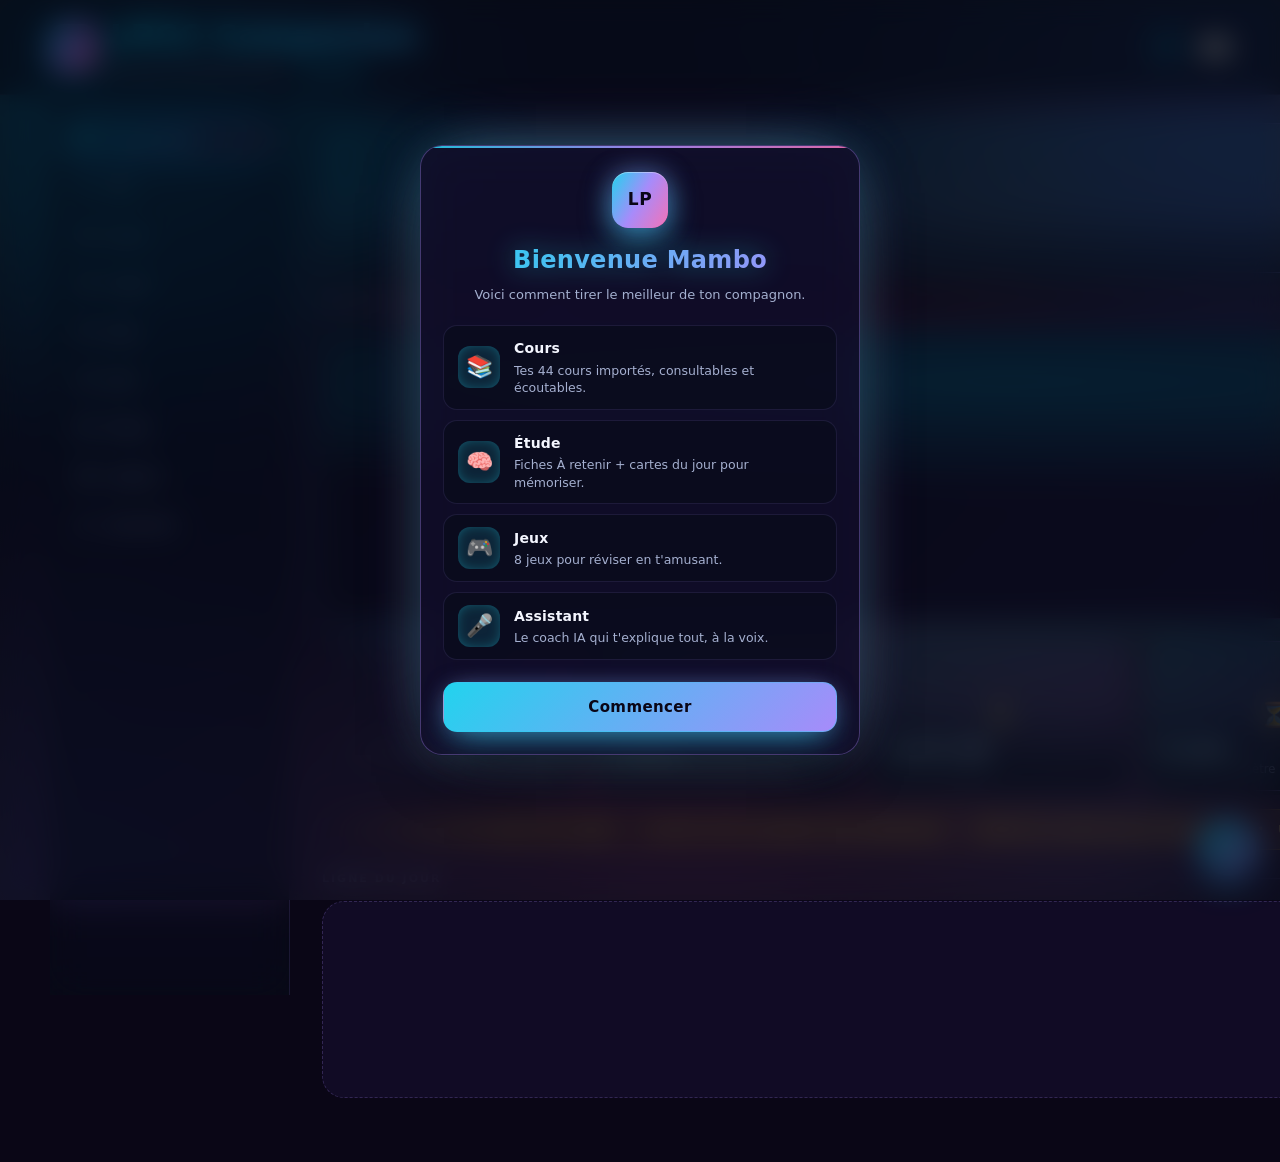
==== commit 9eb72671: "feat: ajoute les escales et le bandeau de conseils sous le cinéma Co-authored-by: aider (deepseek/de" ====
--- a/index.html
+++ b/index.html
@@ -147,6 +147,12 @@
         </div>
       </div>
     </div>
+    <div class="trailers" id="trailersZone">
+      <div class="trailers-track" id="trailersTrack"></div>
+    </div>
+    <div class="ticker" id="tickerZone">
+      <div class="ticker-track" id="tickerTrack"></div>
+    </div>
     <p class="section-title">Ligne du jour</p>
     <div id="todayContent"></div>
   </section>
--- a/style.css
+++ b/style.css
@@ -1797,6 +1797,111 @@
 }
 .fiche-image-msg.err{color:var(--rose)}
 
+/* ===== Escales (marquee horizontal) ===== */
+.trailers{
+  position:relative;
+  overflow:hidden;
+  margin:0 0 14px;
+  padding:4px 0;
+  -webkit-mask-image:linear-gradient(90deg,transparent,#000 6%,#000 94%,transparent);
+  mask-image:linear-gradient(90deg,transparent,#000 6%,#000 94%,transparent);
+}
+.trailers-track{
+  display:flex;
+  gap:14px;
+  width:max-content;
+  animation:marquee 38s linear infinite;
+  will-change:transform;
+}
+.trailers:hover .trailers-track{animation-play-state:paused}
+@keyframes marquee{
+  0%{transform:translateX(0)}
+  100%{transform:translateX(-50%)}
+}
+.trailer-card{
+  position:relative;
+  flex:0 0 260px;
+  width:260px;
+  height:150px;
+  border-radius:18px;
+  overflow:hidden;
+  border:1px solid var(--line);
+  background:linear-gradient(120deg,rgba(34,211,238,.18),rgba(167,139,250,.18),rgba(244,114,182,.16));
+  background-size:200% 200%;
+  animation:gradientShift 8s ease-in-out infinite;
+  box-shadow:var(--shadow),0 0 30px -16px rgba(34,211,238,.5);
+  transition:transform .25s,border-color .25s,box-shadow .25s;
+}
+.trailer-card:hover{
+  transform:translateY(-3px);
+  border-color:rgba(34,211,238,.5);
+  box-shadow:0 18px 40px -18px rgba(34,211,238,.6),0 0 28px -10px rgba(167,139,250,.4);
+}
+.trailer-img-wrap{position:absolute;inset:0}
+.trailer-img{
+  display:block;width:100%;height:100%;object-fit:cover;
+}
+.trailer-img-loading{
+  display:grid;place-items:center;
+  font-size:24px;color:var(--muted);
+  animation:float 2.4s ease-in-out infinite;
+}
+.trailer-overlay{
+  position:absolute;inset:0;
+  display:flex;flex-direction:column;justify-content:flex-end;
+  padding:12px 14px;
+  background:linear-gradient(180deg,transparent 35%,rgba(7,12,23,.88) 100%);
+  pointer-events:none;
+}
+.trailer-title{
+  font-size:14px;font-weight:800;letter-spacing:.3px;
+  color:var(--text);
+  text-shadow:0 0 14px rgba(34,211,238,.5);
+}
+.trailer-text{
+  font-size:11.5px;color:var(--muted);margin-top:2px;line-height:1.35;
+}
+
+/* ===== Bandeau de conseils (ticker) ===== */
+.ticker{
+  position:relative;
+  overflow:hidden;
+  margin:0 0 20px;
+  padding:10px 0;
+  border-radius:14px;
+  border:1px solid rgba(251,191,36,.3);
+  background:linear-gradient(90deg,rgba(251,191,36,.10),rgba(244,114,182,.08),rgba(167,139,250,.10));
+  box-shadow:inset 0 0 30px -14px rgba(251,191,36,.5);
+  -webkit-mask-image:linear-gradient(90deg,transparent,#000 5%,#000 95%,transparent);
+  mask-image:linear-gradient(90deg,transparent,#000 5%,#000 95%,transparent);
+}
+.ticker-track{
+  display:flex;
+  align-items:center;
+  gap:14px;
+  width:max-content;
+  animation:tickerScroll 34s linear infinite;
+  will-change:transform;
+}
+.ticker:hover .ticker-track{animation-play-state:paused}
+@keyframes tickerScroll{
+  0%{transform:translateX(0)}
+  100%{transform:translateX(-50%)}
+}
+.ticker-item{
+  font-size:12.5px;font-weight:600;letter-spacing:.3px;
+  color:#fde68a;white-space:nowrap;
+  text-shadow:0 0 12px rgba(251,191,36,.35);
+}
+.ticker-sep{
+  color:var(--amber);opacity:.6;font-size:12px;
+}
+
+@media(prefers-reduced-motion:reduce){
+  .trailers-track,.ticker-track{animation:none}
+  .trailer-card{animation:none}
+}
+
 /* ===== Cinéma vertical (vidéo CSS) ===== */
 .cinema{position:relative;height:290px;border-radius:24px;overflow:hidden;
   background:linear-gradient(135deg,#0a0616,#1a0f33 50%,#0a0616);
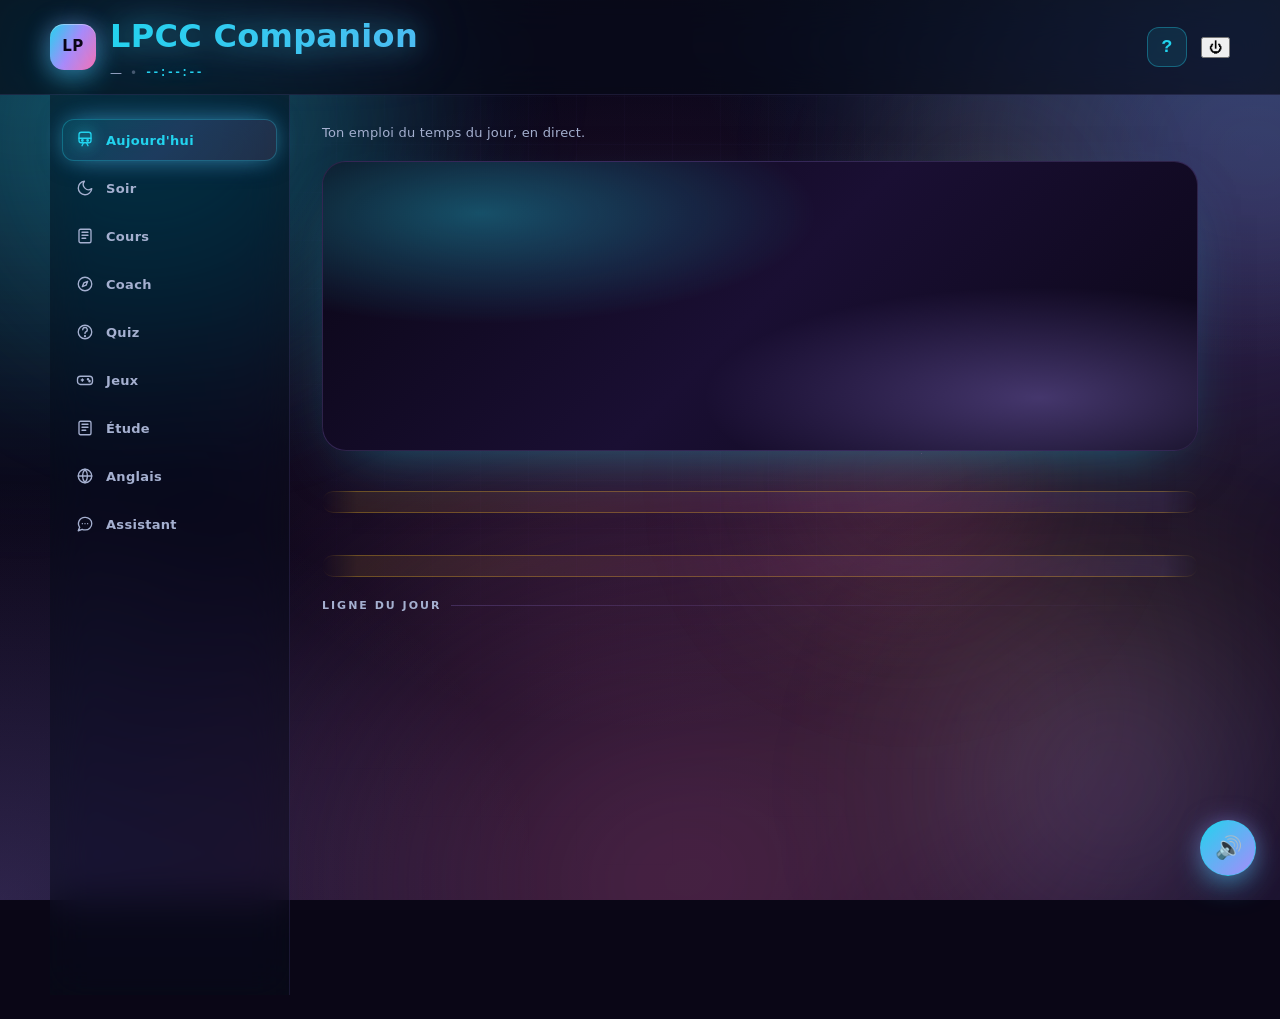
==== commit f1681176: "feat: ajoute les escales et le bandeau de conseils sous le cinéma Co-authored-by: aider (deepseek/de" ====
--- a/index.html
+++ b/index.html
@@ -153,6 +153,12 @@
     <div class="ticker" id="tickerZone">
       <div class="ticker-track" id="tickerTrack"></div>
     </div>
+    <div class="trailers" aria-label="Escales de la filière">
+      <div class="trailers-track" id="trailersTrack"></div>
+    </div>
+    <div class="ticker" aria-label="Conseils">
+      <div class="ticker-track" id="tickerTrack"></div>
+    </div>
     <p class="section-title">Ligne du jour</p>
     <div id="todayContent"></div>
   </section>
--- a/style.css
+++ b/style.css
@@ -1942,3 +1942,116 @@
 .cine-sub{margin-top:8px;font-size:clamp(13px,2.4vw,17px);color:var(--text);opacity:.9}
 .cine-final .cine-motto{font-size:clamp(20px,4.6vw,34px);font-weight:900;letter-spacing:2px;
   color:#fbbf24;text-shadow:0 0 24px rgba(251,191,36,.55);line-height:1.3}
+
+/* ===== Escales (marquee horizontal) ===== */
+.trailers{
+  position:relative;
+  overflow:hidden;
+  margin-bottom:14px;
+  padding:4px 0;
+  mask-image:linear-gradient(90deg,transparent,#000 6%,#000 94%,transparent);
+  -webkit-mask-image:linear-gradient(90deg,transparent,#000 6%,#000 94%,transparent);
+}
+.trailers-track{
+  display:flex;
+  gap:14px;
+  width:max-content;
+  animation:trailersMarquee 40s linear infinite;
+  will-change:transform;
+}
+.trailers:hover .trailers-track{animation-play-state:paused}
+@keyframes trailersMarquee{
+  0%{transform:translateX(0)}
+  100%{transform:translateX(-50%)}
+}
+.trailer-card{
+  position:relative;
+  flex:0 0 260px;
+  width:260px;
+  height:150px;
+  border-radius:18px;
+  overflow:hidden;
+  border:1px solid var(--line);
+  background:linear-gradient(135deg,rgba(34,211,238,.18),rgba(167,139,250,.18),rgba(244,114,182,.14));
+  box-shadow:var(--shadow),0 0 30px -16px rgba(34,211,238,.5);
+  transition:transform .3s ease,border-color .3s ease,box-shadow .3s ease;
+}
+.trailer-card:hover{
+  transform:translateY(-3px);
+  border-color:rgba(34,211,238,.5);
+  box-shadow:0 18px 40px -18px rgba(34,211,238,.6),0 0 28px -10px rgba(167,139,250,.4);
+}
+.trailer-card img{
+  position:absolute;inset:0;
+  width:100%;height:100%;
+  object-fit:cover;
+  opacity:0;
+  transition:opacity .6s ease;
+}
+.trailer-card img.loaded{opacity:1}
+.trailer-card::after{
+  content:"";position:absolute;inset:0;pointer-events:none;
+  background:linear-gradient(180deg,transparent 35%,rgba(7,12,23,.88) 100%);
+}
+.trailer-overlay{
+  position:absolute;left:0;right:0;bottom:0;
+  padding:12px 14px;
+  z-index:2;
+}
+.trailer-title{
+  font-size:14px;font-weight:800;letter-spacing:.3px;
+  color:var(--text);
+  text-shadow:0 2px 10px rgba(0,0,0,.7);
+}
+.trailer-sub{
+  font-size:11.5px;color:var(--muted);margin-top:2px;
+  text-shadow:0 2px 8px rgba(0,0,0,.7);
+}
+.trailer-loading{
+  position:absolute;inset:0;
+  display:grid;place-items:center;
+  font-size:22px;color:var(--muted);
+  animation:float 2.4s ease-in-out infinite;
+}
+
+/* ===== Bandeau de conseils (ticker) ===== */
+.ticker{
+  position:relative;
+  overflow:hidden;
+  margin-bottom:20px;
+  border-radius:14px;
+  border:1px solid rgba(251,191,36,.3);
+  background:linear-gradient(90deg,rgba(251,191,36,.10),rgba(244,114,182,.08),rgba(167,139,250,.10));
+  box-shadow:0 0 24px -14px rgba(251,191,36,.6);
+  mask-image:linear-gradient(90deg,transparent,#000 4%,#000 96%,transparent);
+  -webkit-mask-image:linear-gradient(90deg,transparent,#000 4%,#000 96%,transparent);
+}
+.ticker-track{
+  display:flex;
+  gap:0;
+  width:max-content;
+  animation:tickerMarquee 32s linear infinite;
+  will-change:transform;
+}
+.ticker:hover .ticker-track{animation-play-state:paused}
+@keyframes tickerMarquee{
+  0%{transform:translateX(0)}
+  100%{transform:translateX(-50%)}
+}
+.ticker-item{
+  display:inline-flex;align-items:center;gap:8px;
+  padding:10px 22px;
+  font-size:12.5px;font-weight:600;letter-spacing:.2px;
+  color:#fde68a;
+  white-space:nowrap;
+}
+.ticker-item::before{
+  content:"✦";
+  color:var(--amber);
+  font-size:11px;
+  text-shadow:0 0 10px rgba(251,191,36,.8);
+}
+
+@media(prefers-reduced-motion:reduce){
+  .trailers-track,.ticker-track{animation:none}
+}
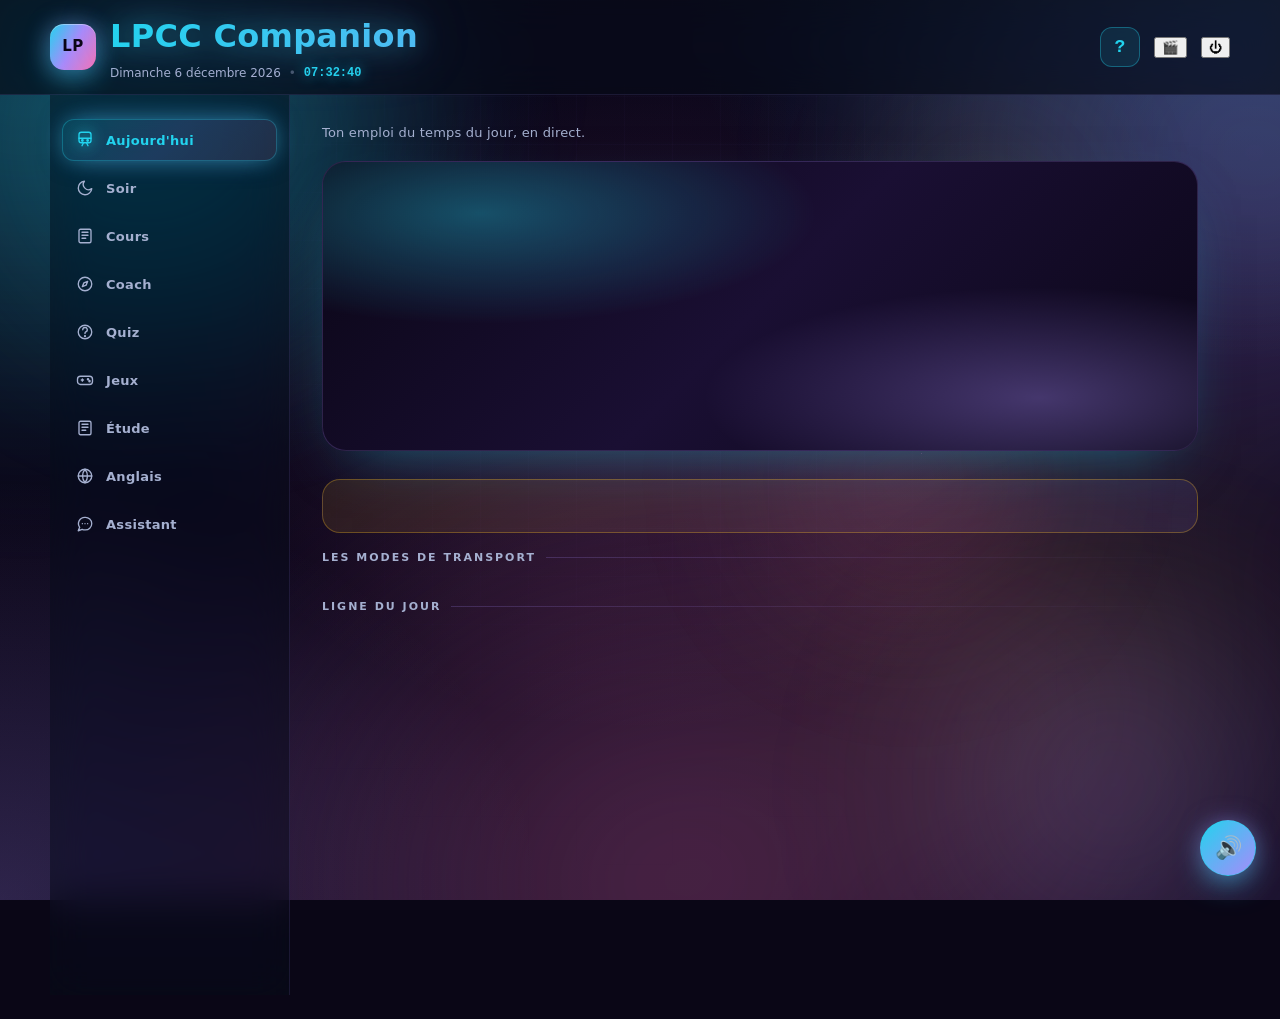
==== commit dd17410b: "Quai — application de révision BT TLT" ====
--- a/index.html
+++ b/index.html
@@ -9,6 +9,102 @@
 </head>
 <body>
 
+<div id="intro" class="intro" aria-hidden="true">
+  <div class="intro-glow"></div>
+  <button id="introSkip" class="intro-skip">Passer →</button>
+
+  <div class="intro-screen intro-1">
+    
+    <div class="intro-big"><span class="intro-w" style="--d:0.20s">LPCC</span> <span class="intro-w" style="--d:0.45s">COMPANION</span></div>
+    <div class="intro-txt"><span class="intro-w" style="--d:1.00s">L'application</span> <span class="intro-w" style="--d:1.35s">de</span> <span class="intro-w" style="--d:1.70s">révision</span> <span class="intro-w" style="--d:2.05s">du</span> <span class="intro-w" style="--d:2.40s">BT</span></div>
+  </div>
+  <div class="intro-screen intro-2">
+    <div class="intro-kicker"><span class="intro-w" style="--d:0s">LA FILIÈRE</span></div>
+    <div class="intro-big"><span class="intro-w" style="--d:0.20s">TRANSPORT</span> <span class="intro-w" style="--d:0.45s">·</span> <span class="intro-w" style="--d:0.70s">LOGISTIQUE</span> <span class="intro-w" style="--d:0.95s">·</span> <span class="intro-w" style="--d:1.20s">TRANSIT</span></div>
+    <div class="intro-txt"><span class="intro-w" style="--d:1.00s">TLT</span> <span class="intro-w" style="--d:1.35s">—</span> <span class="intro-w" style="--d:1.70s">une</span> <span class="intro-w" style="--d:2.05s">filière</span> <span class="intro-w" style="--d:2.40s">d'avenir</span></div>
+  </div>
+  <div class="intro-screen intro-3">
+    <div class="intro-kicker"><span class="intro-w" style="--d:0s">LA LOGISTIQUE</span></div>
+    <div class="intro-big"><span class="intro-w" style="--d:0.20s">FAIRE</span> <span class="intro-w" style="--d:0.45s">CIRCULER</span></div>
+    <div class="intro-txt"><span class="intro-w" style="--d:1.00s">les</span> <span class="intro-w" style="--d:1.35s">marchandises,</span> <span class="intro-w" style="--d:1.70s">l'information</span> <span class="intro-w" style="--d:2.05s">et</span> <span class="intro-w" style="--d:2.40s">l'argent</span></div>
+  </div>
+  <div class="intro-screen intro-4">
+    <div class="intro-kicker"><span class="intro-w" style="--d:0s">LE PORT D'ABIDJAN</span></div>
+    <div class="intro-big"><span class="intro-w" style="--d:0.20s">1er</span> <span class="intro-w" style="--d:0.45s">PORT</span> <span class="intro-w" style="--d:0.70s">D'AFRIQUE</span> <span class="intro-w" style="--d:0.95s">DE</span> <span class="intro-w" style="--d:1.20s">L'OUEST</span></div>
+    <div class="intro-txt"><span class="intro-w" style="--d:1.00s">la</span> <span class="intro-w" style="--d:1.35s">porte</span> <span class="intro-w" style="--d:1.70s">du</span> <span class="intro-w" style="--d:2.05s">Sahel</span></div>
+  </div>
+  <div class="intro-screen intro-5">
+    <div class="intro-kicker"><span class="intro-w" style="--d:0s">LA DOUANE</span></div>
+    <div class="intro-big"><span class="intro-w" style="--d:0.20s">UNE</span> <span class="intro-w" style="--d:0.45s">GRANDE</span> <span class="intro-w" style="--d:0.70s">PART</span></div>
+    <div class="intro-txt"><span class="intro-w" style="--d:1.00s">des</span> <span class="intro-w" style="--d:1.35s">recettes</span> <span class="intro-w" style="--d:1.70s">de</span> <span class="intro-w" style="--d:2.05s">l'État</span> <span class="intro-w" style="--d:2.40s">ivoirien</span></div>
+  </div>
+  <div class="intro-screen intro-6">
+    <div class="intro-kicker"><span class="intro-w" style="--d:0s">LES 4 SECTEURS</span></div>
+    <div class="intro-big"><span class="intro-w" style="--d:0.20s">ROUTIER</span> <span class="intro-w" style="--d:0.45s">·</span> <span class="intro-w" style="--d:0.70s">FERROVIAIRE</span></div>
+    <div class="intro-txt"><span class="intro-w" style="--d:1.00s">MARITIME</span> <span class="intro-w" style="--d:1.35s">·</span> <span class="intro-w" style="--d:1.70s">AÉRIEN</span></div>
+  </div>
+  <div class="intro-screen intro-7">
+    <div class="intro-kicker"><span class="intro-w" style="--d:0s">LES 2 MODULES</span></div>
+    <div class="intro-big"><span class="intro-w" style="--d:0.20s">UEG</span> <span class="intro-w" style="--d:0.45s">+</span> <span class="intro-w" style="--d:0.70s">UEP</span></div>
+    <div class="intro-txt"><span class="intro-w" style="--d:1.00s">général</span> <span class="intro-w" style="--d:1.35s">+</span> <span class="intro-w" style="--d:1.70s">professionnel</span></div>
+  </div>
+  <div class="intro-screen intro-8">
+    <div class="intro-kicker"><span class="intro-w" style="--d:0s">LE DIPLÔME</span></div>
+    <div class="intro-big"><span class="intro-w" style="--d:0.20s">LE</span> <span class="intro-w" style="--d:0.45s">BT</span></div>
+    <div class="intro-txt"><span class="intro-w" style="--d:1.00s">Brevet</span> <span class="intro-w" style="--d:1.35s">de</span> <span class="intro-w" style="--d:1.70s">Technicien</span></div>
+  </div>
+  <div class="intro-screen intro-9">
+    <div class="intro-kicker"><span class="intro-w" style="--d:0s">DANS L'APP</span></div>
+    <div class="intro-big"><span class="intro-w" style="--d:0.20s">45</span> <span class="intro-w" style="--d:0.45s">MATIÈRES</span> <span class="intro-w" style="--d:0.70s">·</span> <span class="intro-w" style="--d:0.95s">44</span> <span class="intro-w" style="--d:1.20s">COURS</span></div>
+    <div class="intro-txt"><span class="intro-w" style="--d:1.00s">fiches,</span> <span class="intro-w" style="--d:1.35s">quiz,</span> <span class="intro-w" style="--d:1.70s">jeux</span> <span class="intro-w" style="--d:2.05s">et</span> <span class="intro-w" style="--d:2.40s">coach</span> <span class="intro-w" style="--d:2.75s">IA</span></div>
+  </div>
+  <div class="intro-screen intro-10">
+    
+    <div class="intro-big"><span class="intro-w" style="--d:0.20s">UNION</span> <span class="intro-w" style="--d:0.45s">·</span> <span class="intro-w" style="--d:0.70s">DISCIPLINE</span> <span class="intro-w" style="--d:0.95s">MARASSE</span></div>
+    
+  </div>
+  <div class="intro-screen intro-11">
+    <div class="intro-kicker"><span class="intro-w" style="--d:0s">TES COURS EN BREF</span></div>
+    <div class="intro-big"><span class="intro-w" style="--d:0.20s">ÉCONOMIE</span> <span class="intro-w" style="--d:0.45s">·</span> <span class="intro-w" style="--d:0.70s">DOUANE</span></div>
+    <div class="intro-txt"><span class="intro-w" style="--d:1.00s">TRANSPORT</span> <span class="intro-w" style="--d:1.35s">·</span> <span class="intro-w" style="--d:1.70s">LOGISTIQUE</span> <span class="intro-w" style="--d:2.05s">·</span> <span class="intro-w" style="--d:2.40s">DROIT</span> <span class="intro-w" style="--d:2.75s">·</span> <span class="intro-w" style="--d:3.10s">ANGLAIS</span></div>
+  </div>
+  <div class="intro-screen intro-12">
+    <div class="intro-kicker"><span class="intro-w" style="--d:0s">L'IMPORTANCE</span></div>
+    <div class="intro-big"><span class="intro-w" style="--d:0.20s">CETTE</span> <span class="intro-w" style="--d:0.45s">FILIÈRE</span></div>
+    <div class="intro-txt"><span class="intro-w" style="--d:1.00s">fait</span> <span class="intro-w" style="--d:1.35s">vivre</span> <span class="intro-w" style="--d:1.70s">le</span> <span class="intro-w" style="--d:2.05s">commerce</span> <span class="intro-w" style="--d:2.40s">mondial</span></div>
+  </div>
+  <div class="intro-screen intro-13">
+    <div class="intro-kicker"><span class="intro-w" style="--d:0s">LE PORT EN CHIFFRES</span></div>
+    <div class="intro-big"><span class="intro-w" style="--d:0.20s">1er</span> <span class="intro-w" style="--d:0.45s">PORT</span> <span class="intro-w" style="--d:0.70s">D'AFRIQUE</span></div>
+    <div class="intro-txt"><span class="intro-w" style="--d:1.00s">de</span> <span class="intro-w" style="--d:1.35s">l'Ouest</span> <span class="intro-w" style="--d:1.70s">—</span> <span class="intro-w" style="--d:2.05s">des</span> <span class="intro-w" style="--d:2.40s">millions</span> <span class="intro-w" style="--d:2.75s">de</span> <span class="intro-w" style="--d:3.10s">tonnes</span></div>
+  </div>
+  <div class="intro-screen intro-14">
+    <div class="intro-kicker"><span class="intro-w" style="--d:0s">LE TRANSIT</span></div>
+    <div class="intro-big"><span class="intro-w" style="--d:0.20s">MALI</span> <span class="intro-w" style="--d:0.45s">·</span> <span class="intro-w" style="--d:0.70s">BURKINA</span> <span class="intro-w" style="--d:0.95s">·</span> <span class="intro-w" style="--d:1.20s">NIGER</span></div>
+    <div class="intro-txt"><span class="intro-w" style="--d:1.00s">le</span> <span class="intro-w" style="--d:1.35s">Sahel</span> <span class="intro-w" style="--d:1.70s">passe</span> <span class="intro-w" style="--d:2.05s">par</span> <span class="intro-w" style="--d:2.40s">Abidjan</span></div>
+  </div>
+  <div class="intro-screen intro-15">
+    <div class="intro-kicker"><span class="intro-w" style="--d:0s">POURQUOI CETTE APP ?</span></div>
+    <div class="intro-big"><span class="intro-w" style="--d:0.20s">AIDER</span> <span class="intro-w" style="--d:0.45s">LES</span> <span class="intro-w" style="--d:0.70s">ÉLÈVES</span></div>
+    <div class="intro-txt"><span class="intro-w" style="--d:1.00s">du</span> <span class="intro-w" style="--d:1.35s">BT</span> <span class="intro-w" style="--d:1.70s">à</span> <span class="intro-w" style="--d:2.05s">réussir</span></div>
+  </div>
+  <div class="intro-screen intro-16">
+    <div class="intro-kicker"><span class="intro-w" style="--d:0s">COMMENT ELLE AIDE</span></div>
+    <div class="intro-big"><span class="intro-w" style="--d:0.20s">FICHES</span> <span class="intro-w" style="--d:0.45s">·</span> <span class="intro-w" style="--d:0.70s">QUIZ</span> <span class="intro-w" style="--d:0.95s">·</span> <span class="intro-w" style="--d:1.20s">JEUX</span></div>
+    <div class="intro-txt"><span class="intro-w" style="--d:1.00s">coach</span> <span class="intro-w" style="--d:1.35s">IA</span> <span class="intro-w" style="--d:1.70s">·</span> <span class="intro-w" style="--d:2.05s">voix</span> <span class="intro-w" style="--d:2.40s">·</span> <span class="intro-w" style="--d:2.75s">suivi</span></div>
+  </div>
+  <div class="intro-screen intro-17">
+    <div class="intro-kicker"><span class="intro-w" style="--d:0s">PROCHAINES MISES À JOUR</span></div>
+    <div class="intro-big"><span class="intro-w" style="--d:0.20s">EXAMENS</span> <span class="intro-w" style="--d:0.45s">BLANCS</span></div>
+    <div class="intro-txt"><span class="intro-w" style="--d:1.00s">plus</span> <span class="intro-w" style="--d:1.35s">de</span> <span class="intro-w" style="--d:1.70s">cours</span> <span class="intro-w" style="--d:2.05s">·</span> <span class="intro-w" style="--d:2.40s">hors-ligne</span></div>
+  </div>
+  <div class="intro-screen intro-18">
+    
+    <div class="intro-big"><span class="intro-w" style="--d:0.20s">BONNE</span> <span class="intro-w" style="--d:0.45s">CHANCE</span> <span class="intro-w" style="--d:0.70s">POUR</span> <span class="intro-w" style="--d:0.95s">LE</span> <span class="intro-w" style="--d:1.20s">BT</span></div>
+    
+  </div>
+</div>
+
 <div class="bg-fx" aria-hidden="true">
   <div class="aurora"></div>
   <div class="orb orb-1"></div>
@@ -32,6 +128,7 @@
       </div>
     </div>
     <button id="helpBtn" class="help-btn" title="Comment ça marche ?" aria-label="Comment ça marche ?">?</button>
+    <button id="introBtn" class="logout-btn" title="Revoir l'intro" aria-label="Revoir l'intro" onclick="window.revoirIntro && window.revoirIntro()">🎬</button>
     <button id="logoutBtn" class="logout-btn" title="Se déconnecter" aria-label="Se déconnecter">⏻</button>
   </div>
 </header>
@@ -40,7 +137,7 @@
 <div class="welcome-overlay" id="welcomeOverlay" aria-hidden="true">
   <div class="welcome-card" role="dialog" aria-modal="true" aria-labelledby="welcomeTitle">
     <div class="welcome-logo">LP</div>
-    <h2 class="welcome-title" id="welcomeTitle">Bienvenue Mambo</h2>
+    <h2 class="welcome-title" id="welcomeTitle">Bienvenue sur LPCC Companion</h2>
     <p class="welcome-sub">Voici comment tirer le meilleur de ton compagnon.</p>
     <div class="welcome-steps">
       <div class="welcome-step">
@@ -128,7 +225,7 @@
       <div class="cinema-track">
         <div class="cine-slide">
           <div class="cine-hello" id="cineHello">Bonjour</div>
-          <div class="cine-name">Mambo</div>
+          <div class="cine-name">sur LPCC Companion</div>
         </div>
         <div class="cine-slide">
           <div class="cine-big">BIENVENUE</div>
@@ -147,18 +244,13 @@
         </div>
       </div>
     </div>
-    <div class="trailers" id="trailersZone">
-      <div class="trailers-track" id="trailersTrack"></div>
-    </div>
-    <div class="ticker" id="tickerZone">
-      <div class="ticker-track" id="tickerTrack"></div>
-    </div>
-    <div class="trailers" aria-label="Escales de la filière">
-      <div class="trailers-track" id="trailersTrack"></div>
-    </div>
-    <div class="ticker" aria-label="Conseils">
-      <div class="ticker-track" id="tickerTrack"></div>
-    </div>
+    <div class="escales" id="escalesZone">
+      <div class="escale-view" id="escalesView"></div>
+      <div class="escale-dots" id="escalesDots"></div>
+    </div>
+    <div class="conseil-card" id="conseilCard"></div>
+    <p class="section-title">Les modes de transport</p>
+    <div class="modes" id="modesZone"></div>
     <p class="section-title">Ligne du jour</p>
     <div id="todayContent"></div>
   </section>
--- a/style.css
+++ b/style.css
@@ -2055,3 +2055,108 @@
 @media(prefers-reduced-motion:reduce){
   .trailers-track,.ticker-track{animation:none}
 }
+
+/* ===== ESCALES : carrousel vertical (une par une) ===== */
+.escales{margin:18px 0 10px}
+.escale-card{position:relative;border-radius:22px;overflow:hidden;
+  background:var(--card);border:1px solid var(--line);
+  box-shadow:0 24px 60px -30px rgba(34,211,238,.45);
+  animation:escaleIn .55s cubic-bezier(.2,.7,.2,1) both}
+@keyframes escaleIn{from{opacity:0;transform:translateY(14px) scale(.98)}to{opacity:1;transform:none}}
+.escale-img{height:200px;background:linear-gradient(135deg,#120a24,#1a0f33,#120a24);overflow:hidden}
+.escale-img img{width:100%;height:100%;object-fit:cover;display:block;animation:imgFade .6s ease both}
+@keyframes imgFade{from{opacity:0;transform:scale(1.04)}to{opacity:1;transform:none}}
+.escale-loading{height:100%;display:flex;flex-direction:column;align-items:center;justify-content:center;gap:12px;color:var(--muted);font-size:13px}
+.escale-spin{width:30px;height:30px;border-radius:50%;border:3px solid rgba(167,139,250,.25);border-top-color:var(--accent);animation:spin 1s linear infinite}
+@keyframes spin{to{transform:rotate(360deg)}}
+.escale-body{padding:16px 18px 18px}
+.escale-num{font-family:var(--mono);font-size:11px;letter-spacing:2px;color:var(--accent);opacity:.9}
+.escale-title{font-size:clamp(20px,3.4vw,26px);font-weight:800;margin:6px 0 4px;
+  background:var(--grad-main);background-size:200% auto;
+  -webkit-background-clip:text;background-clip:text;-webkit-text-fill-color:transparent}
+.escale-text{color:var(--muted);font-size:14px}
+.escale-dots{display:flex;gap:8px;justify-content:center;margin-top:12px}
+.escale-dot{width:9px;height:9px;border-radius:50%;border:none;padding:0;cursor:pointer;
+  background:rgba(167,139,250,.3);transition:.25s}
+.escale-dot.active{width:26px;border-radius:6px;background:var(--grad-main);box-shadow:0 0 14px rgba(34,211,238,.6)}
+
+/* ===== CONSEIL DU MOMENT ===== */
+.conseil-card{display:flex;align-items:center;gap:12px;margin:10px 0 16px;
+  padding:14px 16px;border-radius:18px;
+  background:linear-gradient(120deg,rgba(251,191,36,.10),rgba(167,139,250,.10));
+  border:1px solid rgba(251,191,36,.3);min-height:54px}
+.conseil-card.fade{animation:conseilIn .5s ease both}
+@keyframes conseilIn{from{opacity:0;transform:translateX(10px)}to{opacity:1;transform:none}}
+.conseil-ico{font-size:18px}
+.conseil-txt{font-size:14px;color:var(--text);line-height:1.4}
+
+/* ===== Les modes de transport ===== */
+.modes{display:grid;grid-template-columns:repeat(2,1fr);gap:12px;margin-bottom:18px}
+@media(min-width:760px){.modes{grid-template-columns:repeat(3,1fr)}}
+.mode-card{position:relative;border-radius:20px;overflow:hidden;border:1px solid var(--line);
+  background:linear-gradient(135deg,#120a24,#1a0f33);min-height:170px;
+  box-shadow:0 18px 44px -26px rgba(34,211,238,.5);animation:escaleIn .5s both}
+.mode-img{position:absolute;inset:0;overflow:hidden}
+.mode-img img{width:100%;height:100%;object-fit:cover;opacity:.85;transition:transform 6s ease}
+.mode-card:hover .mode-img img{transform:scale(1.08)}
+.mode-img::after{content:"";position:absolute;inset:0;
+  background:linear-gradient(180deg,rgba(10,6,22,.15) 0%,rgba(10,6,22,.55) 55%,rgba(10,6,22,.94) 100%)}
+.mode-loading{position:absolute;inset:0;display:grid;place-items:center;color:var(--muted);font-size:12px}
+.mode-body{position:absolute;left:0;right:0;bottom:0;padding:12px 14px;z-index:2}
+.mode-title{font-size:15px;font-weight:800;color:var(--text);text-shadow:0 2px 14px rgba(0,0,0,.8)}
+.mode-desc{font-size:11.5px;color:var(--muted);line-height:1.35;margin-top:3px}
+.mode-badge{position:absolute;top:10px;left:12px;z-index:2;font-size:10px;letter-spacing:1px;
+  text-transform:uppercase;color:#0a0616;background:var(--grad-main);
+  padding:3px 9px;border-radius:20px;font-weight:800}
+
+/* ===== INTRO CINÉMATIQUE ===== */
+.intro{position:fixed;inset:0;z-index:300;background:#0a0616;
+  display:grid;place-items:center;overflow:hidden;
+  animation:introHide 1s ease 90s forwards}
+.intro.sortie{animation:introHide .8s ease forwards}
+@keyframes introHide{to{opacity:0;visibility:hidden}}
+.intro-glow{position:absolute;inset:-20%;pointer-events:none;
+  background:radial-gradient(40% 40% at 30% 30%,rgba(34,211,238,.25),transparent 60%),
+             radial-gradient(40% 40% at 70% 70%,rgba(167,139,250,.25),transparent 60%);
+  animation:cineGlow 8s ease-in-out infinite alternate}
+.intro-screen{position:absolute;inset:0;display:grid;place-items:center;opacity:0;
+  animation:introScreen 5s ease}
+.intro-1{animation-delay:0s}
+.intro-2{animation-delay:5s}
+.intro-3{animation-delay:10s}
+.intro-4{animation-delay:15s}
+.intro-5{animation-delay:20s}
+.intro-6{animation-delay:25s}
+.intro-7{animation-delay:30s}
+.intro-8{animation-delay:35s}
+.intro-9{animation-delay:40s}
+.intro-10{animation-delay:45s}
+.intro-11{animation-delay:50s}
+.intro-12{animation-delay:55s}
+.intro-13{animation-delay:60s}
+.intro-14{animation-delay:65s}
+.intro-15{animation-delay:70s}
+.intro-16{animation-delay:75s}
+.intro-17{animation-delay:80s}
+.intro-18{animation-delay:85s}
+@keyframes introScreen{0%{opacity:0}8%{opacity:1}92%{opacity:1}100%{opacity:0}}
+.intro-w{display:inline-block;opacity:0;transform:translateY(18px);
+  animation:introWord .7s cubic-bezier(.2,.7,.2,1) forwards;animation-delay:var(--d,0s)}
+@keyframes introWord{to{opacity:1;transform:translateY(0)}}
+.intro-logo{font-size:clamp(56px,14vw,110px);font-weight:900;text-align:center;
+  background:linear-gradient(120deg,#22d3ee,#a78bfa,#f472b6);background-size:200% auto;
+  -webkit-background-clip:text;background-clip:text;-webkit-text-fill-color:transparent;
+  animation:gradientText 5s linear infinite;
+  filter:drop-shadow(0 0 30px rgba(34,211,238,.5))}
+.intro-txt{margin-top:14px;font-size:clamp(16px,3vw,22px);color:var(--text);letter-spacing:2px;text-align:center}
+.intro-big{font-size:clamp(30px,7vw,56px);font-weight:900;text-align:center;color:var(--text);
+  text-shadow:0 0 30px rgba(34,211,238,.5)}
+.intro-motto{font-size:clamp(28px,6vw,52px);font-weight:900;letter-spacing:3px;color:#fbbf24;
+  text-shadow:0 0 30px rgba(251,191,36,.6);text-align:center}
+.intro-skip{position:absolute;top:18px;right:18px;z-index:2;
+  background:rgba(255,255,255,.08);border:1px solid var(--line);
+  color:var(--muted);padding:10px 16px;border-radius:999px;font-size:13px;cursor:pointer}
+.intro-skip:hover{color:var(--text);border-color:var(--accent)}
+
+.intro-kicker{font-size:11px;letter-spacing:4px;text-transform:uppercase;color:var(--accent);
+  opacity:.9;margin-bottom:10px;text-align:center}
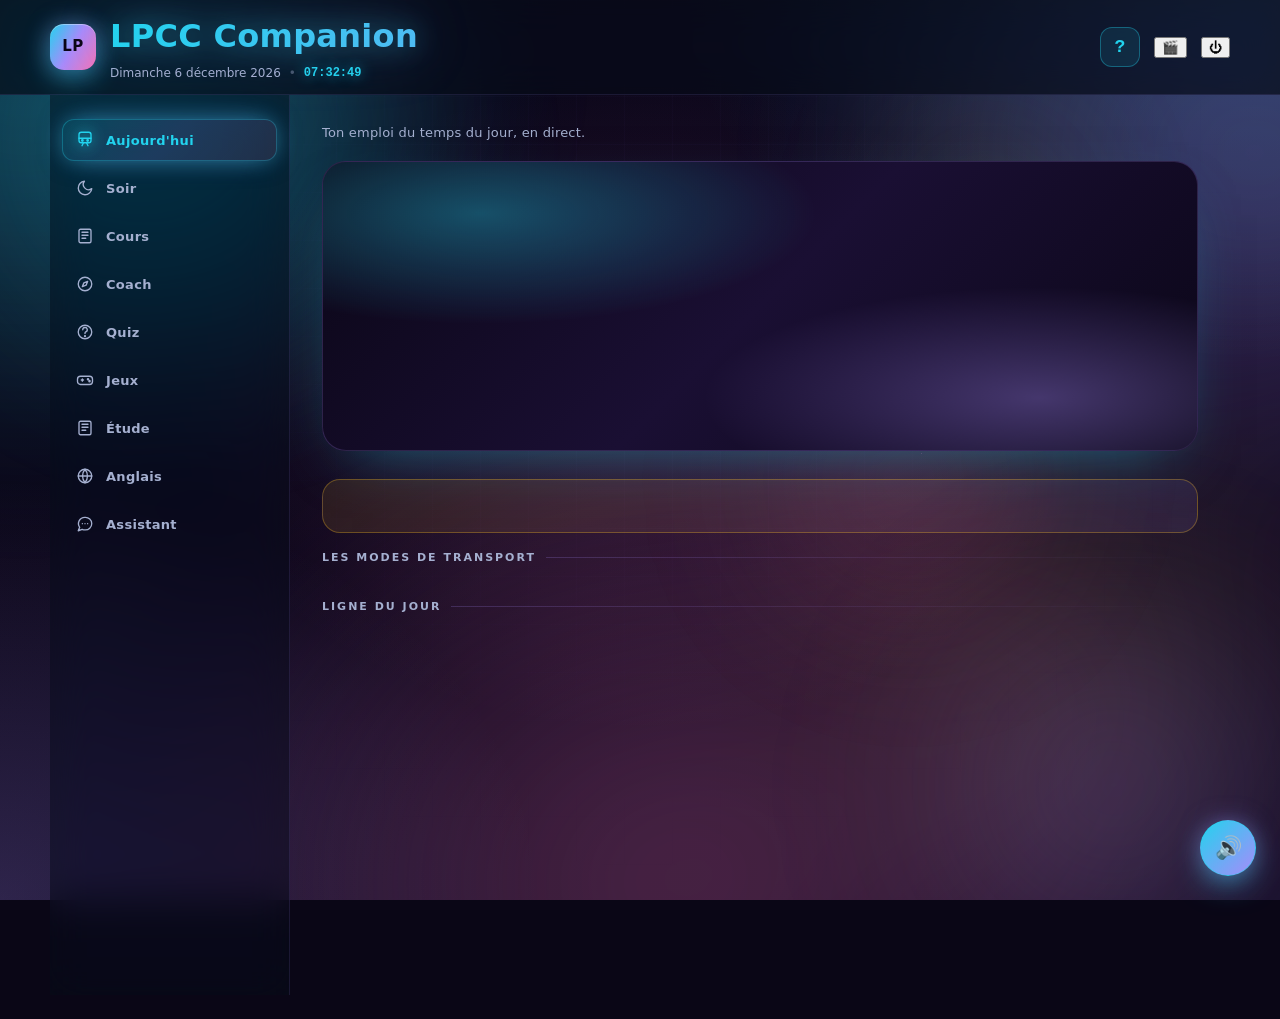
==== commit 58d6ea08: "fix mobile + images URL legeres + PWA Android (manifest, sw, icon)" ====
--- a/index.html
+++ b/index.html
@@ -5,6 +5,8 @@
 <meta name="viewport" content="width=device-width, initial-scale=1.0, viewport-fit=cover">
 <meta name="theme-color" content="#070c17">
 <title>LPCC Companion</title>
+<link rel="manifest" href="/manifest.json">
+<link rel="icon" href="/icon.svg">
 <link rel="stylesheet" href="style.css">
 </head>
 <body>
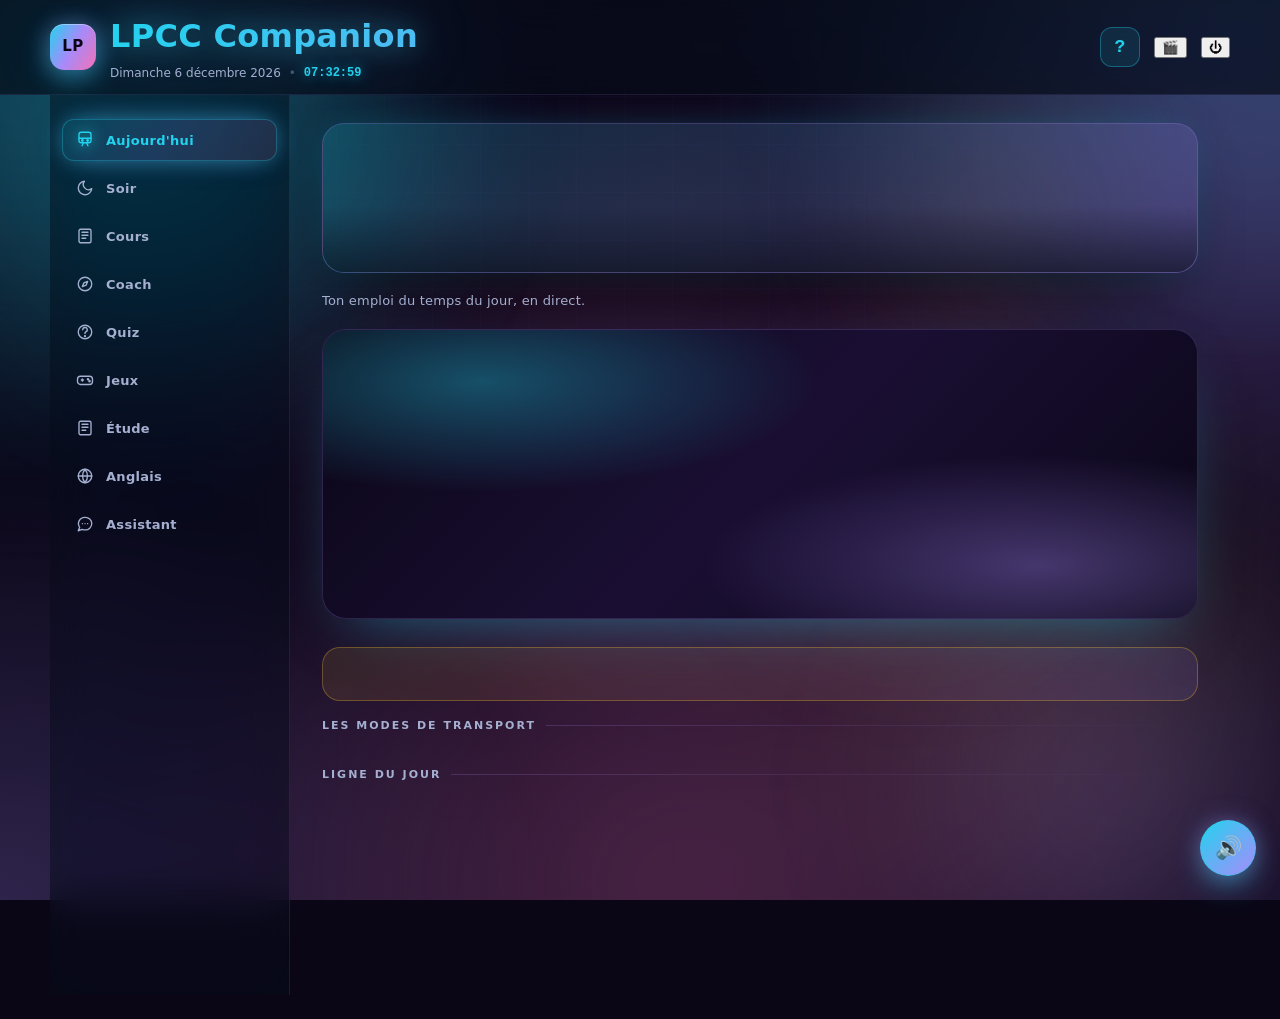
==== commit 7a11e8a2: "fix: images + intro audio en PostgreSQL (persistant) + bouton Demarrer (autoplay mobile)" ====
--- a/index.html
+++ b/index.html
@@ -13,6 +13,7 @@
 
 <div id="intro" class="intro" aria-hidden="true">
   <div class="intro-glow"></div>
+  <button id="introStart" class="intro-start">▶ Démarrer</button>
   <button id="introSkip" class="intro-skip">Passer →</button>
 
   <div class="intro-screen intro-1">
--- a/style.css
+++ b/style.css
@@ -2160,3 +2160,14 @@
 
 .intro-kicker{font-size:11px;letter-spacing:4px;text-transform:uppercase;color:var(--accent);
   opacity:.9;margin-bottom:10px;text-align:center}
+
+/* Intro : en pause jusqu'au clic Démarrer (autoplay mobile) */
+.intro .intro-screen{animation-play-state:paused}
+.intro .intro-glow{animation-play-state:paused}
+.intro.started .intro-screen{animation-play-state:running}
+.intro.started .intro-glow{animation-play-state:running}
+.intro-start{position:absolute;z-index:3;bottom:28px;left:50%;transform:translateX(-50%);
+  padding:14px 26px;border:none;border-radius:999px;cursor:pointer;
+  background:linear-gradient(135deg,#22d3ee,#a78bfa);color:#0a0616;font-weight:800;font-size:15px;
+  box-shadow:0 10px 30px -10px rgba(34,211,238,.8);animation:pulseGlow 2.5s ease-in-out infinite}
+.intro.started .intro-start{display:none}
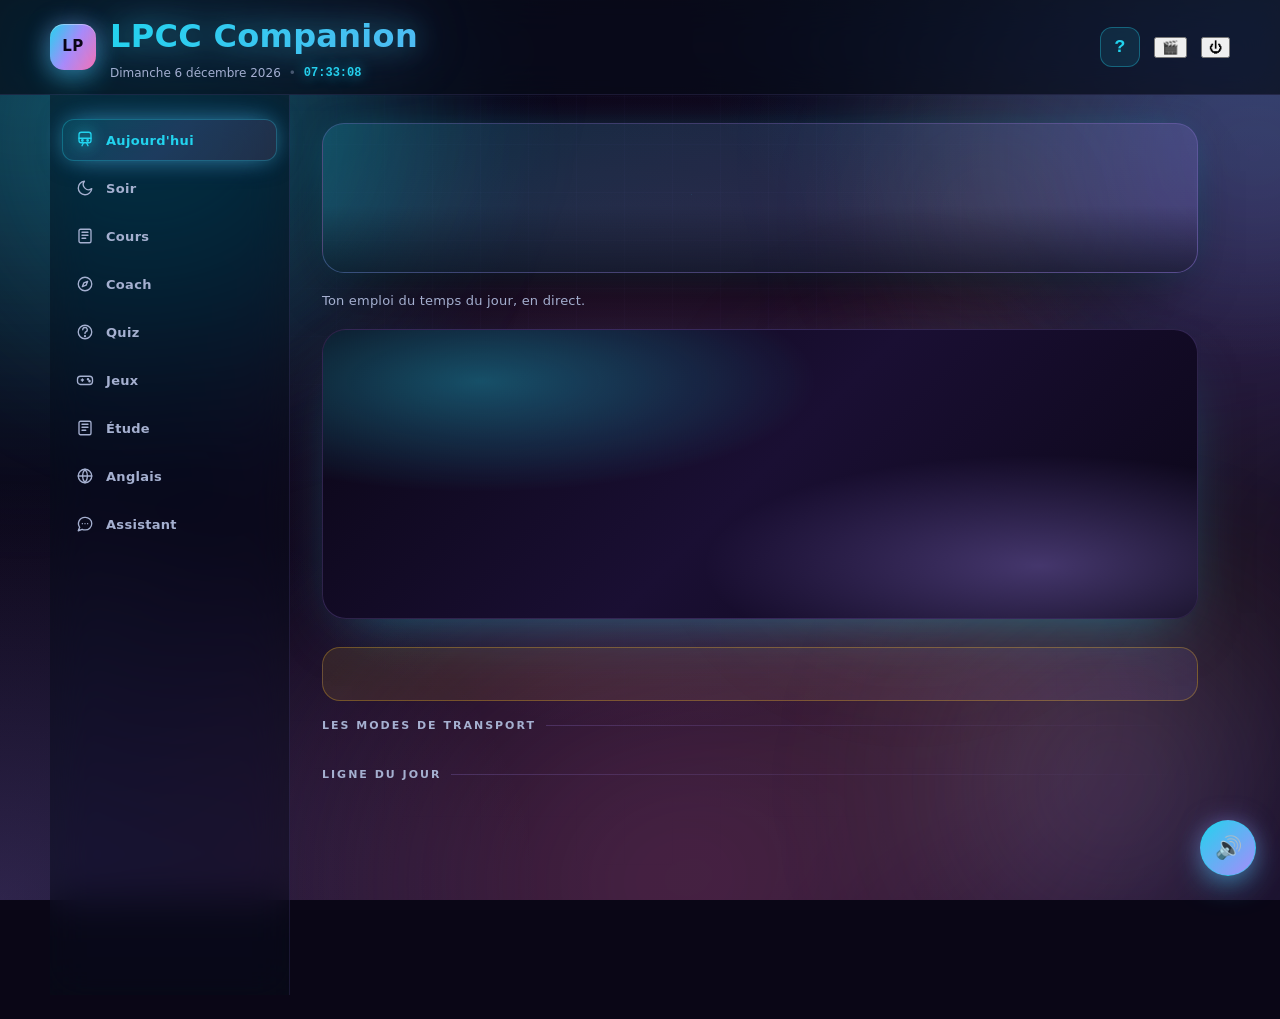
==== commit 087217e9: "feat: 6 nouveaux cours (1BT+3BT) + plan du jour (proposition quotidienne)" ====
--- a/index.html
+++ b/index.html
@@ -252,6 +252,7 @@
       <div class="escale-dots" id="escalesDots"></div>
     </div>
     <div class="conseil-card" id="conseilCard"></div>
+    <div class="plan-zone" id="planZone"></div>
     <p class="section-title">Les modes de transport</p>
     <div class="modes" id="modesZone"></div>
     <p class="section-title">Ligne du jour</p>
--- a/style.css
+++ b/style.css
@@ -2171,3 +2171,18 @@
   background:linear-gradient(135deg,#22d3ee,#a78bfa);color:#0a0616;font-weight:800;font-size:15px;
   box-shadow:0 10px 30px -10px rgba(34,211,238,.8);animation:pulseGlow 2.5s ease-in-out infinite}
 .intro.started .intro-start{display:none}
+
+/* ===== PLAN DU JOUR ===== */
+.plan-list{display:flex;flex-direction:column;gap:10px;margin-bottom:18px}
+.plan-item{display:flex;align-items:center;gap:14px;width:100%;text-align:left;
+  padding:14px 16px;border-radius:18px;cursor:pointer;
+  background:var(--card);border:1px solid var(--line);
+  box-shadow:0 12px 30px -20px rgba(34,211,238,.5);
+  transition:transform .2s,box-shadow .2s,border-color .2s}
+.plan-item:hover{transform:translateY(-2px);border-color:rgba(34,211,238,.5);
+  box-shadow:0 18px 40px -22px rgba(34,211,238,.8)}
+.plan-ico{font-size:22px;flex:none}
+.plan-txt{flex:1;display:flex;flex-direction:column;gap:2px}
+.plan-txt b{font-size:14.5px;color:var(--text)}
+.plan-txt small{font-size:11.5px;color:var(--muted)}
+.plan-go{color:var(--accent);font-size:18px;flex:none}
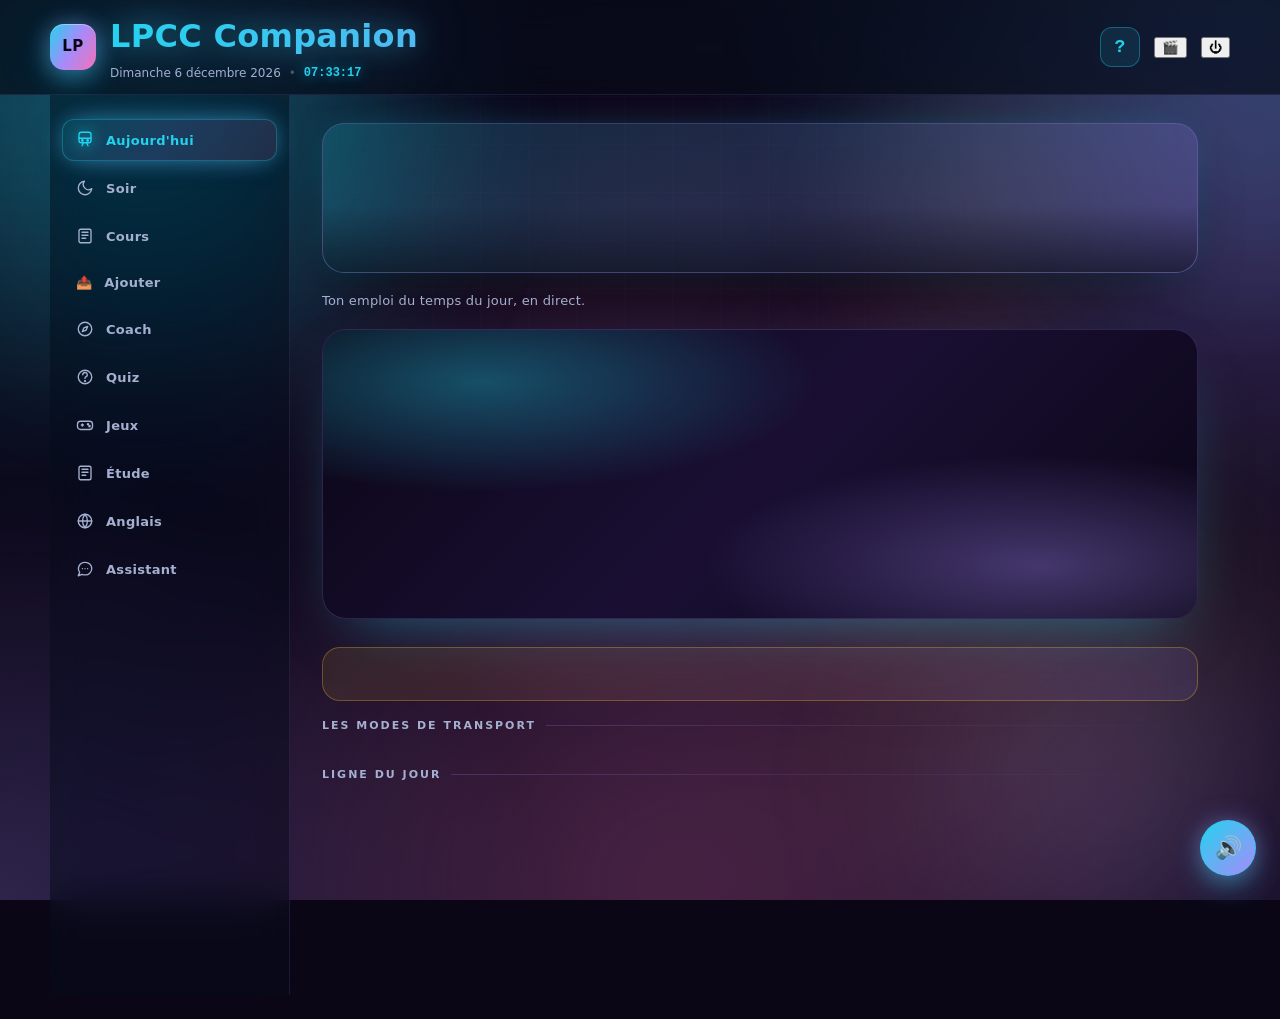
==== commit c16c6ea1: "feat: page Ajouter + upload fichiers (PDF/ODT/DOCX) pour PC, iPhone et Android" ====
--- a/index.html
+++ b/index.html
@@ -191,6 +191,10 @@
       <span class="ni"><svg viewBox="0 0 24 24" fill="none" stroke="currentColor" stroke-width="1.8" stroke-linecap="round" stroke-linejoin="round"><path d="M4 5a2 2 0 0 1 2-2h12a2 2 0 0 1 2 2v14a2 2 0 0 1-2 2H6a2 2 0 0 1-2-2z"/><path d="M8 7h8M8 11h8M8 15h5"/></svg></span>
       Cours
     </button>
+    <button class="nav-btn" data-tab="ajouter">
+      <span class="ni">📤</span>
+      <span>Ajouter</span>
+    </button>
     <button class="nav-btn" data-tab="coach">
       <span class="ni"><svg viewBox="0 0 24 24" fill="none" stroke="currentColor" stroke-width="1.8" stroke-linecap="round" stroke-linejoin="round"><circle cx="12" cy="12" r="9"/><path d="M15.5 8.5l-2 5-5 2 2-5z"/></svg></span>
       Coach
@@ -432,6 +436,19 @@
       </div>
     </div>
   </section>
+  <section class="tab" id="tab-ajouter">
+    <p class="tab-desc">Ajoute un nouveau cours : PDF, ODT ou DOCX. L'IA le classe automatiquement.</p>
+    <div class="upload-card">
+      <label class="upload-zone" for="uploadInput">
+        <span class="upload-ico">📤</span>
+        <span class="upload-txt">Choisir un ou plusieurs fichiers</span>
+        <small class="upload-hint">PDF · ODT · DOCX</small>
+        <input id="uploadInput" type="file" multiple accept=".pdf,.odt,.docx,.txt" hidden>
+      </label>
+      <div class="upload-list" id="uploadList"></div>
+    </div>
+  </section>
+
 </main>
 </div>
 
--- a/style.css
+++ b/style.css
@@ -2186,3 +2186,17 @@
 .plan-txt b{font-size:14.5px;color:var(--text)}
 .plan-txt small{font-size:11.5px;color:var(--muted)}
 .plan-go{color:var(--accent);font-size:18px;flex:none}
+
+/* ===== AJOUTER UN COURS ===== */
+.upload-card{background:var(--card);border:1px solid var(--line);border-radius:22px;padding:18px}
+.upload-zone{display:flex;flex-direction:column;align-items:center;justify-content:center;gap:8px;
+  padding:34px 18px;border:2px dashed rgba(34,211,238,.45);border-radius:18px;cursor:pointer;
+  background:linear-gradient(135deg,rgba(34,211,238,.08),rgba(167,139,250,.08));transition:.25s}
+.upload-zone:hover{border-color:var(--accent);background:linear-gradient(135deg,rgba(34,211,238,.16),rgba(167,139,250,.16))}
+.upload-ico{font-size:34px}
+.upload-txt{font-weight:700;color:var(--text)}
+.upload-hint{font-size:12px;color:var(--muted)}
+.upload-list{display:flex;flex-direction:column;gap:8px;margin-top:14px}
+.upload-item{display:flex;align-items:center;gap:10px;padding:10px 12px;border-radius:12px;
+  background:rgba(10,6,22,.5);border:1px solid var(--line-soft);font-size:13px}
+.upload-item small{margin-left:auto;color:var(--muted);font-size:11.5px}
